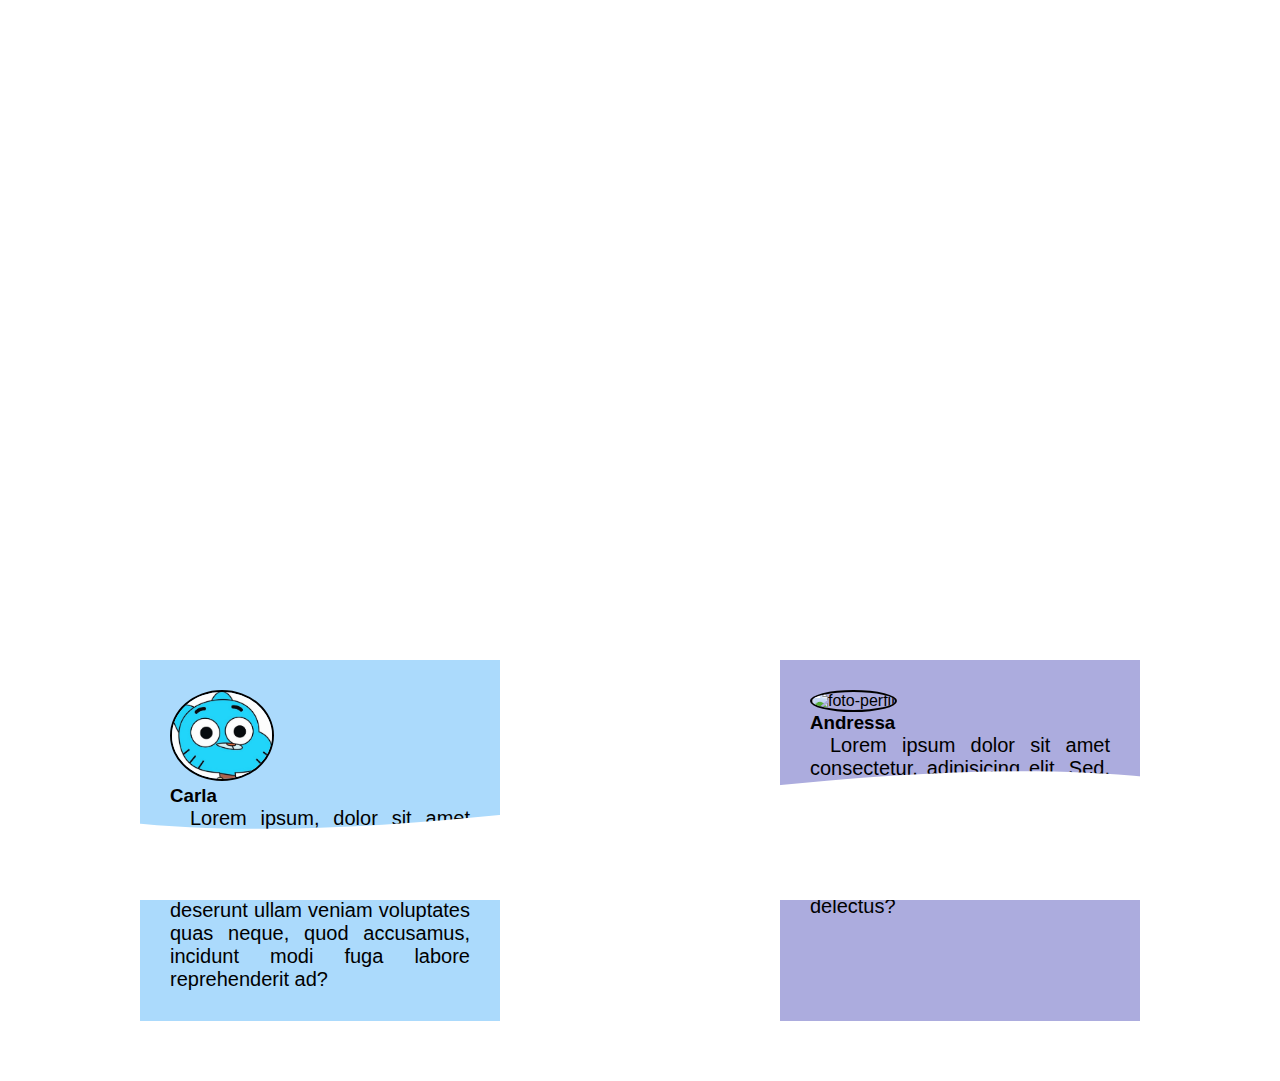
==== index.html @ 98bd5f80 "imgs" ====
<!DOCTYPE html>
<html lang="en">
<head>
    <meta charset="UTF-8">
    <meta http-equiv="X-UA-Compatible" content="IE=edge">
    <meta name="viewport" content="width=device-width, initial-scale=1.0">
    <title>Nossa Página</title> <!--TÍTULO DA PÁGINA-->
    <link rel="stylesheet" href="style.css"> <!-- LINK QUE CONECTA O NOSSO HTML AO CSS-->
</head>
<body>
    <header> <!--USEI A TAG "header" PRA FAZER O CABEÇÁRIO DA PÁGINA-->
        <nav> <!--A TAG "nav" É USADA PARA AGRUPAR UM CONJUNTO DE LINKS-->
            <a href="#sobre">Sobre</a> <!--A TAG "a" É USADA PARA COLOCAR ALGUM LINK (AQUI NO CASO SÃO LINKS QUE LEVAM A SEÇÕES DA NOSSA PÁGINA)-->
            <a href="#hobbies">Hobbies</a>
            <a href="#trabalhos">Trabalhos Escolares</a>
            <a href="#extensoes">Extensões</a>
        </nav>

        <section class="textos-header"> <!--Criei uma seção para colocar o título e um texto no cabeçário-->
            <h1>Nossa Página</h1>
            <h2>Conheça mais um pouco sobre nós</h2>
        </section>

        <!-- Generated by https://smooth.ie/blogs/news/svg-wavey-transitions-between-sections -->

        <div style="height: 150px; overflow: hidden;" class="onda"> <!--ISSO AQUI EU NÃO SEI EXPLICAR kkk, MAS É UM "CÓDIGO" QUE EU PEGEUI NESSE SITE DE CIMA E ELE FORMA UMA "ONDA"-->
            <svg viewBox="0 0 500 150" preserveAspectRatio="none" style="height: 100%; width: 100%;"><path d="M0.00,49.98 C149.99,150.00 349.20,-49.98 500.00,49.98 L500.00,150.00 L0.00,150.00 Z" style="stroke: none; fill: #fff;"></path></svg>
        </div>
    </header>

    
    <section id="sobre">
        <div class="carla">
            <img src="imagens/_gumball.jpg" alt="foto-perfil">
            <h3>Carla</h3>
            <p class="texto">
                Lorem ipsum, dolor sit amet consectetur adipisicing elit. Minima nihil deserunt voluptatem nisi adipisci maiores. Alias deserunt ullam veniam voluptates quas neque, quod accusamus, incidunt modi fuga labore reprehenderit ad?
            </p>
        </div>

        <div class="andressa">
            <img src="https://github.com/carla11235813/trabalho-escola/blob/main/_darwin.jpg?raw=true" alt="foto-perfil">
            <h3>Andressa</h3>
            <p class="texto">Lorem ipsum dolor sit amet consectetur, adipisicing elit. Sed, expedita. Incidunt, quidem quos quas ex asperiores assumenda harum non officia voluptates laudantium, atque sequi esse? Fugiat excepturi odit reiciendis delectus?</p>
        </div>
    </section>
</body>
</html>
---- style.css ----
/*AS CONFIGURAÇÕES QUE ESTIVEREM NESSE * VAI SERVIR PARA TODA A PÁGINA*/
* {
    font-family: Arial, Helvetica, sans-serif; 
    padding: 0;
    margin: 0;
}

/*CONFIIGURAÇÕES PRA TOAS AS SECTIONS*/
section {
    padding: 60px 0; /*ESPAÇAMENTO INTERNO DE 60 PIXELS EM CIMA E EMBAIXO, E 0 PIXELS NA DIREITA E ESQUERDA*/
    max-width: 1000px; /*LARGURA MÁXIMA DE CADA SECTION VAI SER DE 1000Pixels*/
    margin: auto; /*ESPAÇAMENTO EXTERNO AUTO VAI DEIXAR A SECTION CENTRALIZADA*/
}


/*-----------------CABEÇÁRIO-----------------*/
header {
    width: 100%; /*A largura do header vai ocupar 100% da tela*/
    height: 600px; /*O header vai ter uma altura de 600px*/
    background-image: url("https://github.com/carla11235813/trabalho-escola/blob/main/img-de-fundo-header.jpg?raw=true"); /*COLOQUEI UMA IMAGEM COMO FUNDO DO CABEÇÁRIO*/
    background-repeat: no-repeat; /*TIREI TODA REPETIÇÃO DA IMAGEM*/
    background-position: center center; /*A POSIÇÃO DA IMAGEM VAI SER CENTRALIZADO NA HORIZONTAL E VERTICAL*/
    background-size: cover;
    background-attachment: fixed; /*PARA CAUSAR UM EFEITO PARALAX NA IMAGEM*/
}

nav {
    text-align: right; /*TODOS OS LINKS QUE ESTÃO NO "nav" VÃO ESTÁ POSICIONADOS A DIREIRA*/
    padding: 30px 50px; /*O ESPAÇAMENTO INTERNO DE 30 Pixels PARA CIMA E BAIXO, 50 Pixels PARA ESQUERDA E DIREITA*/
}

nav a {
    color: white; /*COR DA LETRA*/
    font-weight: 500; /* ESPESSURA DA LETRA, QUANTO MAIOR ESSSE NÚMERO MAIOR A ESPESSURA*/
    text-decoration: none; /*REMOVE UMA LINHA SUBLINHADA QUE FICA DEBAIXO DE TODO LINK*/
    margin-right: 30px; /*ESPAÇAMENTO EXTERNO DA DIREITA DE 30 pixels*/
    font-size: 20px; /*TAMANHO DA LETRA*/
}

nav a:hover { /*hover é usado quando passamos o cursor do mouse por cima de algum elemento na página html, e com isso aplicamos estilos sobre ele.*/
    text-decoration: underline; /*QUANDO PASSARMOS O CURSOR POR CIMA DE UM LINK ELE VAI TER UM SUBLINHADO*/
}

header .textos-header {
    display: flex; /*DISPLAY FLEX DEIXA OS BLOCOS MAIS FLEXIVEIS DE MODELAR*/
    height: 420px; /*TODO O CONTEÚDO DE textos-header VAI TER ALTURA DE 420 PIXELS*/
    width: 100%; /*A LARGURA VAI OCUPAR 100% DA TELA*/
    align-items: center; /*POSIÇÃO VERTICAL NO CENTRO*/
    justify-content: center;  /*POSIÇÃO HORIZONTAL NO CENTRO*/
    flex-direction: column;  /*OS TEXTOS VÃO ESTAR ORGANIZADOS EM COLUNAS*/
    text-align: center; /*OS TEXTOS VÃO FICAR CENTRALIZADOS*/
}

.textos-header h1 {
    font-size: 60px; /*TAMANHO DO TEXTO*/
    color: #fff; /*COR DO TEXTO*/
}

.textos-header h2 {
    font-size: 40px; /*TAMANHO DO TEXTO*/
    font-weight: 300; /*ESPESSURA DO TEXTO*/
    color: #fff; /*COR DO TEXTO*/
}


.onda {
    position: absolute; /*POSIÇAO ABSOLUTA DEIXA A ONDA SOBREPOSTA A IMAGEM DE FUNDO*/
    bottom: 0; /*DEIXA A ONDA LÁ EMBAIXO DA TELA*/
    width: 100%; /*A ONDA VAI TER UMA LARGURA QUE OCUPA 100% DA TELA*/
}


/*-----------------SOBRE NÓS-----------------*/

#sobre {
    display: flex;
    justify-content: space-between;
}


.carla {
    width: 300px;
    background-color: #ABDAFC;
    padding: 30px;
}

.andressa {
    width: 300px;
    background-color: #ACACDE;
    padding: 30px;
}

.texto {
    text-align: justify;
    text-indent: 20px;
    font-size: 20px;
    font-weight: 300;
}


#sobre div img {
    width: 100px;
    border: 2px solid black;
    border-radius: 50%;
}
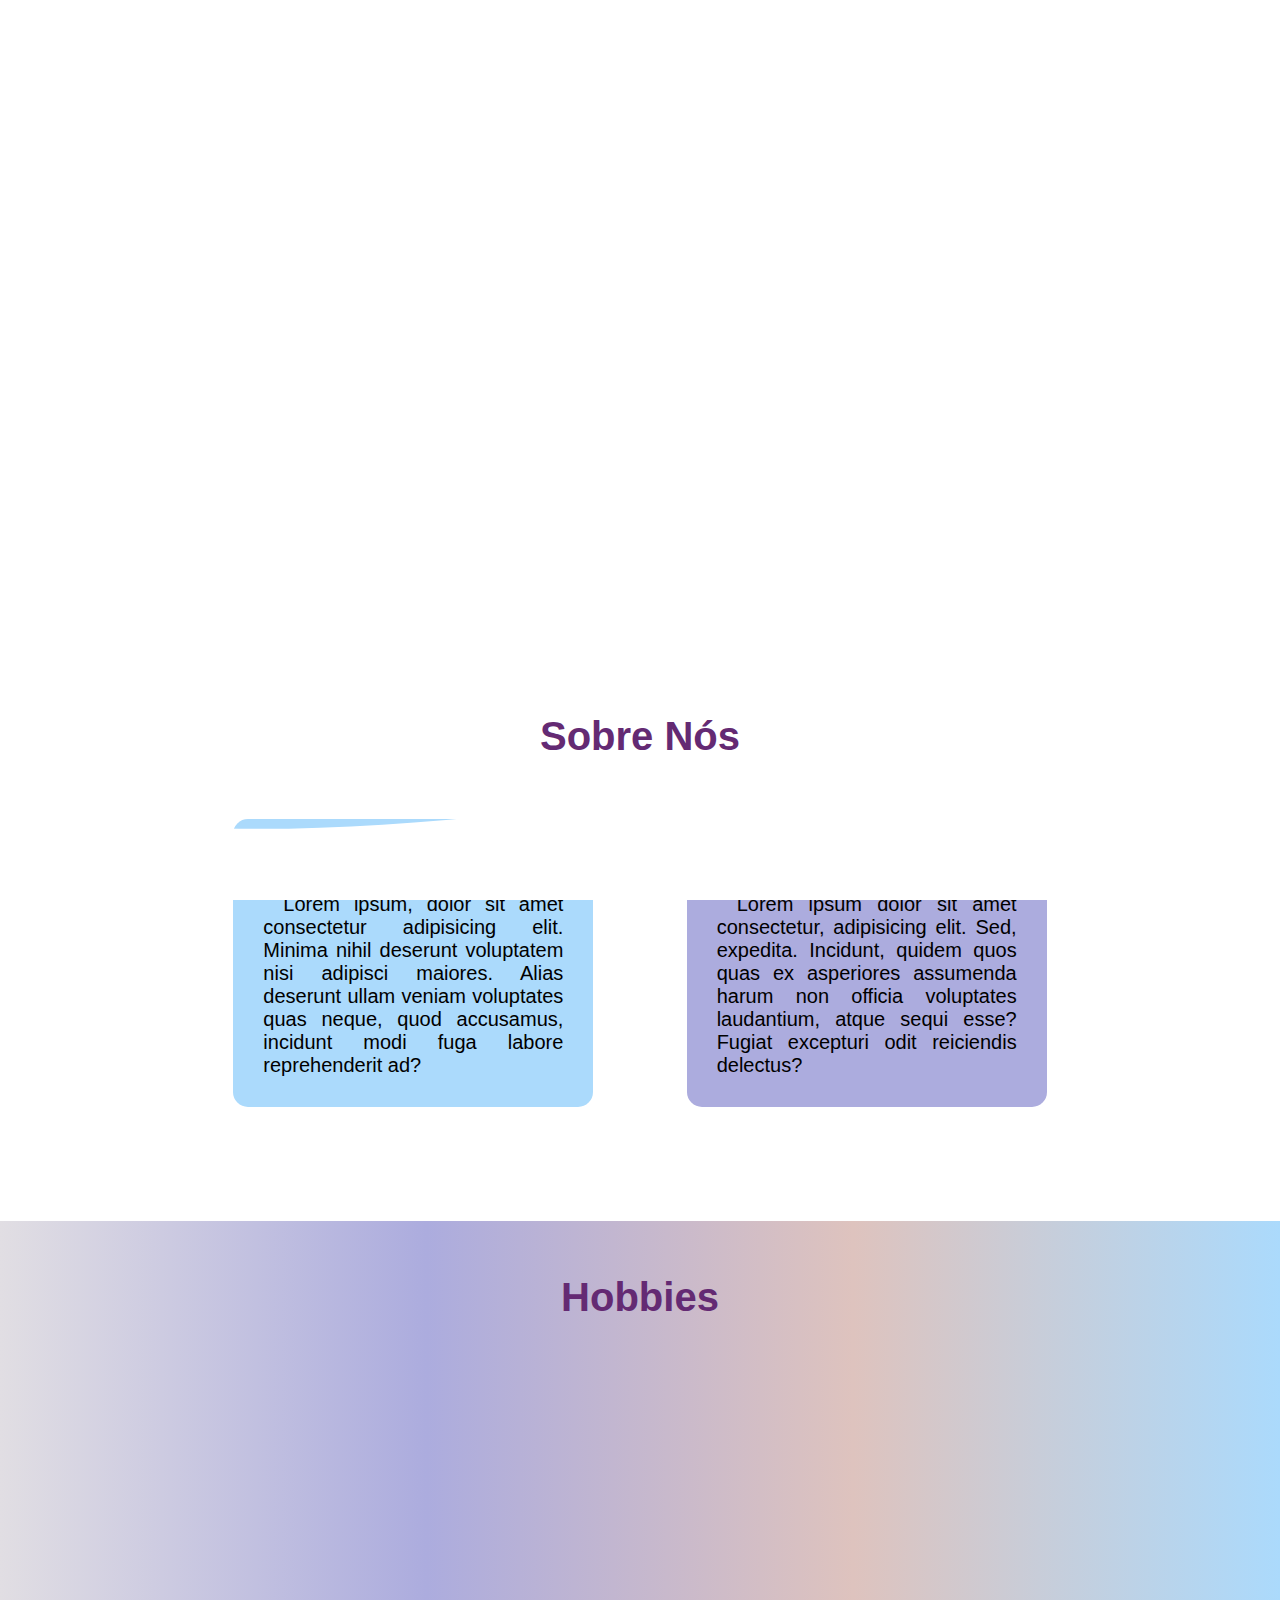
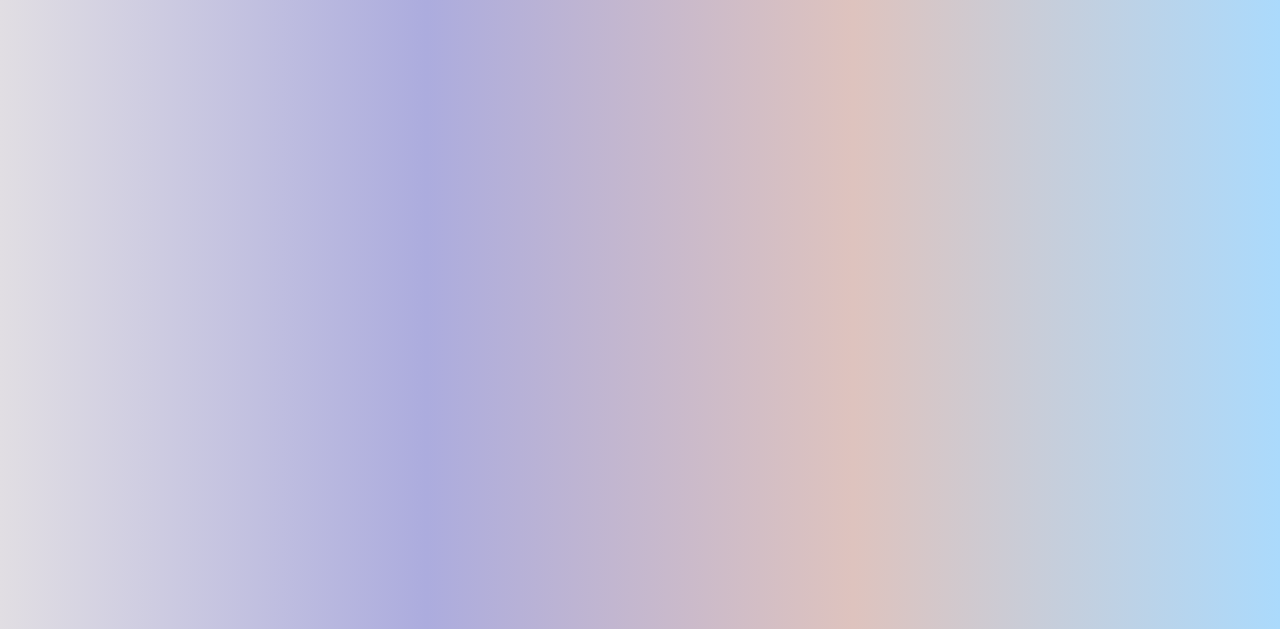
==== commit 262e7b63: "criei a section hobbies" ====
--- a/index.html
+++ b/index.html
@@ -30,19 +30,27 @@
 
     
     <section id="sobre">
-        <div class="carla">
-            <img src="imagens/_gumball.jpg" alt="foto-perfil">
-            <h3>Carla</h3>
-            <p class="texto">
-                Lorem ipsum, dolor sit amet consectetur adipisicing elit. Minima nihil deserunt voluptatem nisi adipisci maiores. Alias deserunt ullam veniam voluptates quas neque, quod accusamus, incidunt modi fuga labore reprehenderit ad?
-            </p>
+        <div class="container">
+            <h1 class="titulo">Sobre Nós</h1>
+            <div class="cards">
+                <div class="carla">
+                    <img src="https://github.com/carla11235813/trabalho-escola/blob/main/imagens/_gumball.jpg?raw=true" alt="foto-perfil">
+                    <h3>Carla</h3>
+                    <p class="texto">
+                        Lorem ipsum, dolor sit amet consectetur adipisicing elit. Minima nihil deserunt voluptatem nisi adipisci maiores. Alias deserunt ullam veniam voluptates quas neque, quod accusamus, incidunt modi fuga labore reprehenderit ad?
+                    </p>
+                </div>
+                <div class="andressa">
+                    <img src="https://github.com/carla11235813/trabalho-escola/blob/main/imagens/_darwin.jpg?raw=true" alt="foto-perfil">
+                    <h3>Andressa</h3>
+                    <p class="texto">Lorem ipsum dolor sit amet consectetur, adipisicing elit. Sed, expedita. Incidunt, quidem quos quas ex asperiores assumenda harum non officia voluptates laudantium, atque sequi esse? Fugiat excepturi odit reiciendis delectus?</p>
+                </div>
+            </div>
         </div>
+    </section>
 
-        <div class="andressa">
-            <img src="https://github.com/carla11235813/trabalho-escola/blob/main/_darwin.jpg?raw=true" alt="foto-perfil">
-            <h3>Andressa</h3>
-            <p class="texto">Lorem ipsum dolor sit amet consectetur, adipisicing elit. Sed, expedita. Incidunt, quidem quos quas ex asperiores assumenda harum non officia voluptates laudantium, atque sequi esse? Fugiat excepturi odit reiciendis delectus?</p>
-        </div>
+    <section id="hobbies">
+        <h1 class="titulo">Hobbies</h1>
     </section>
 </body>
 </html>--- a/style.css
+++ b/style.css
@@ -5,11 +5,26 @@
     margin: 0;
 }
 
-/*CONFIIGURAÇÕES PRA TOAS AS SECTIONS*/
-section {
+/*CONFIIGURAÇÕES PRA TODOS OS CONTAINERS*/
+.container {
     padding: 60px 0; /*ESPAÇAMENTO INTERNO DE 60 PIXELS EM CIMA E EMBAIXO, E 0 PIXELS NA DIREITA E ESQUERDA*/
     max-width: 1000px; /*LARGURA MÁXIMA DE CADA SECTION VAI SER DE 1000Pixels*/
-    margin: auto; /*ESPAÇAMENTO EXTERNO AUTO VAI DEIXAR A SECTION CENTRALIZADA*/
+    margin: auto; /*ESPAÇAMENTO EXTERNO AUTO VAI DEIXAR O CONTAINER CENTRALIZADO*/
+    display: flex;
+    flex-direction: column;
+}
+
+/*CONFIIGURAÇÕES PRA TODAS AS SECTIONS*/
+section {
+    padding: 54px 0;
+}
+
+/*CONFIGURAÇÕES PARA ODOS DA TAG titulo*/
+.titulo {
+    color: #642a73;
+    font-size: 40px;
+    text-align: center;
+    margin-bottom: 60px;
 }
 
 
@@ -17,7 +32,7 @@
 header {
     width: 100%; /*A largura do header vai ocupar 100% da tela*/
     height: 600px; /*O header vai ter uma altura de 600px*/
-    background-image: url("https://github.com/carla11235813/trabalho-escola/blob/main/img-de-fundo-header.jpg?raw=true"); /*COLOQUEI UMA IMAGEM COMO FUNDO DO CABEÇÁRIO*/
+    background-image: url("https://github.com/carla11235813/trabalho-escola/blob/main/imagens/img-de-fundo-header.jpg?raw=true"); /*COLOQUEI UMA IMAGEM COMO FUNDO DO CABEÇÁRIO*/
     background-repeat: no-repeat; /*TIREI TODA REPETIÇÃO DA IMAGEM*/
     background-position: center center; /*A POSIÇÃO DA IMAGEM VAI SER CENTRALIZADO NA HORIZONTAL E VERTICAL*/
     background-size: cover;
@@ -72,9 +87,10 @@
 
 /*-----------------SOBRE NÓS-----------------*/
 
-#sobre {
+
+.cards {
     display: flex;
-    justify-content: space-between;
+    justify-content: space-evenly;
 }
 
 
@@ -82,12 +98,15 @@
     width: 300px;
     background-color: #ABDAFC;
     padding: 30px;
+    border-radius: 15px;
 }
 
 .andressa {
     width: 300px;
     background-color: #ACACDE;
     padding: 30px;
+    border-radius: 15px;
+
 }
 
 .texto {
@@ -102,4 +121,16 @@
     width: 100px;
     border: 2px solid black;
     border-radius: 50%;
+}
+
+
+
+/*-----------------HOBBIES-----------------*/
+
+#hobbies {
+    width: 100vw;
+    height: 100vh;
+    background: linear-gradient(to right, #E1DEE3, #ACACDE, #DEC3BE, #ABDAFC);
+    background-position: center center;
+    background-size: cover;
 }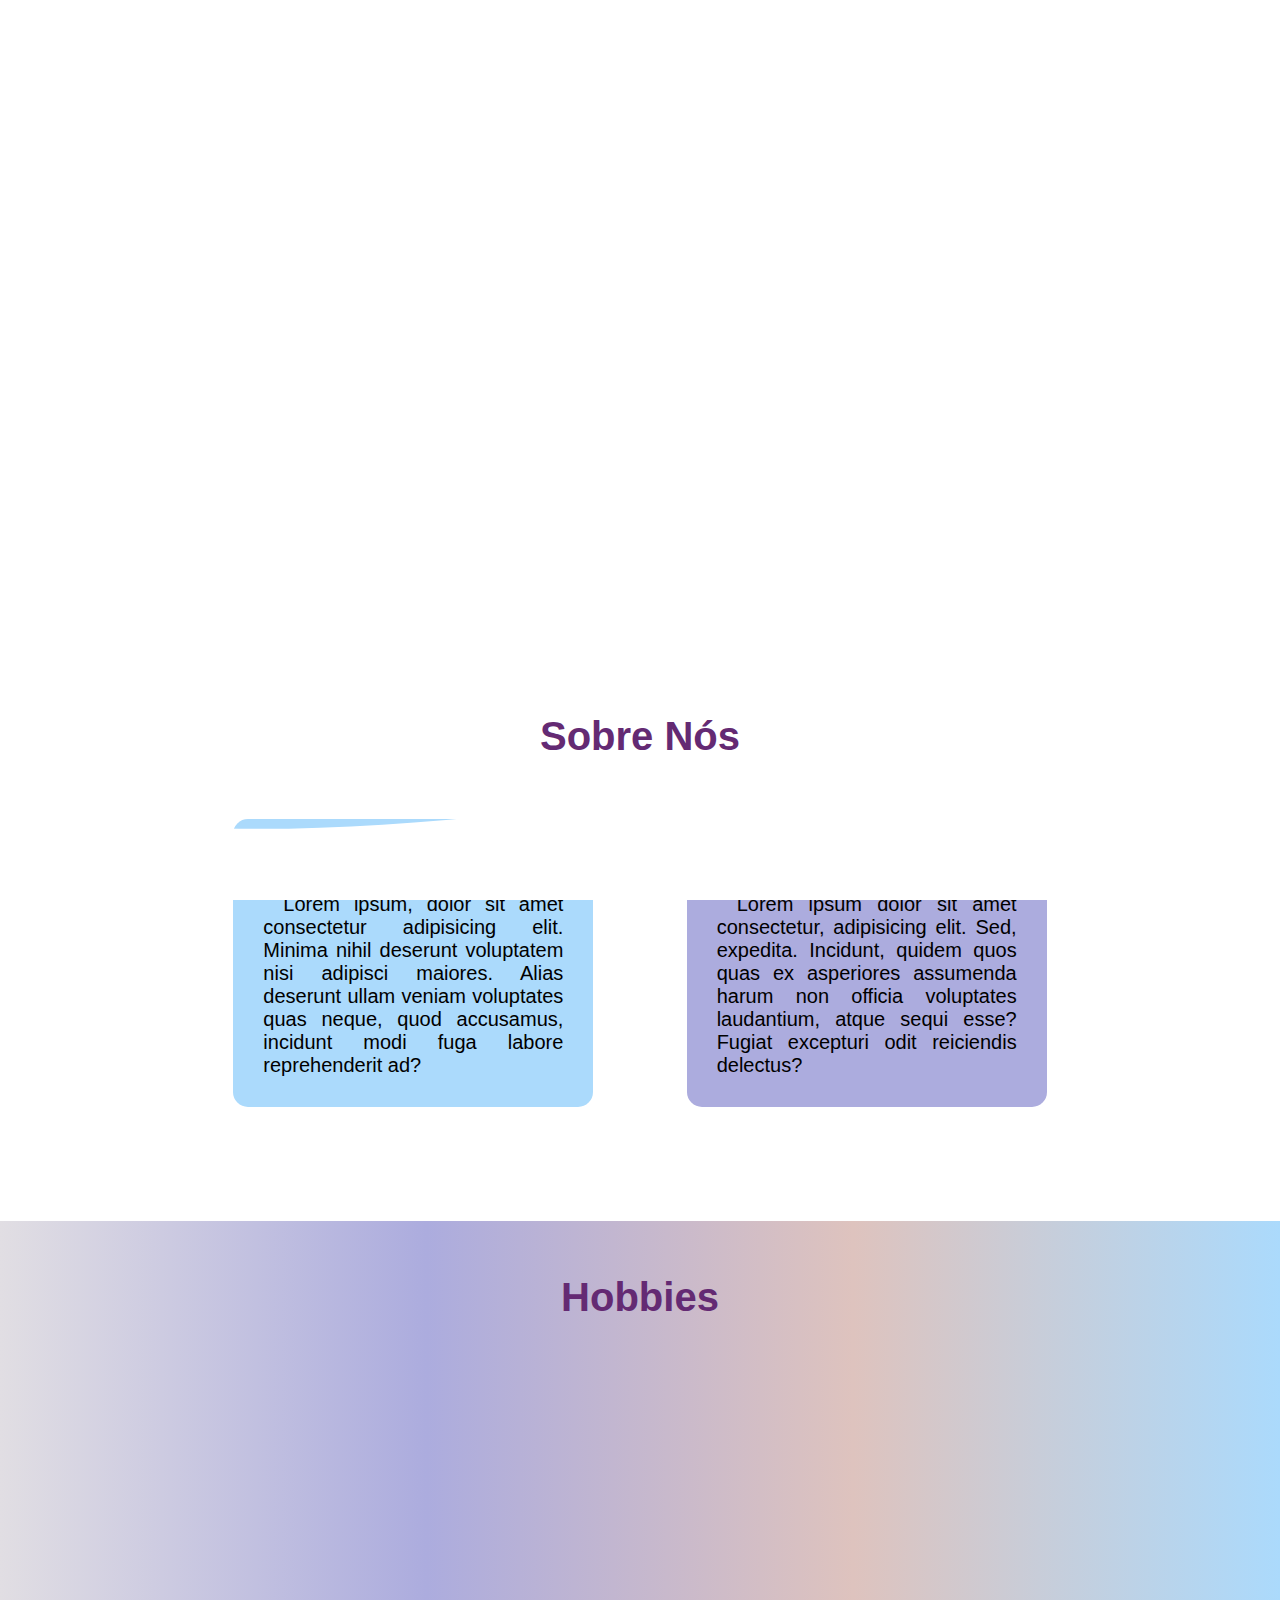
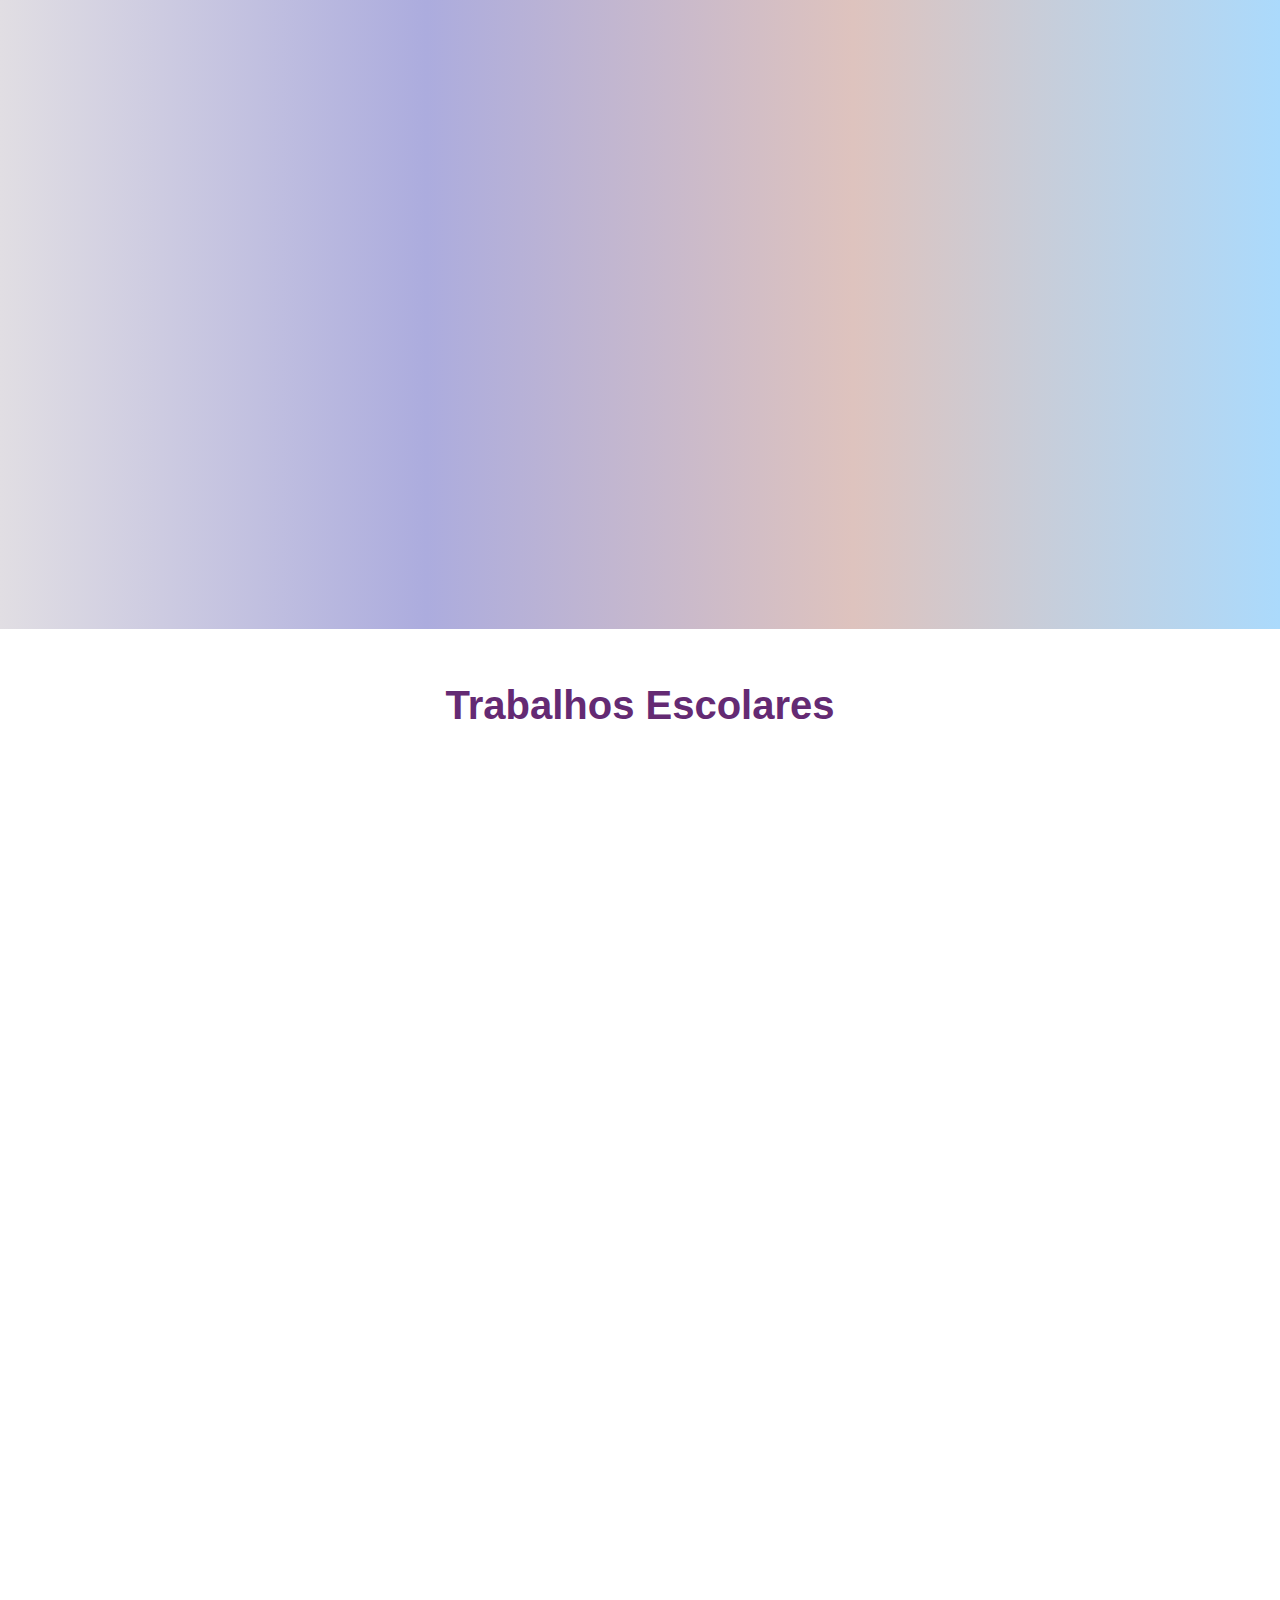
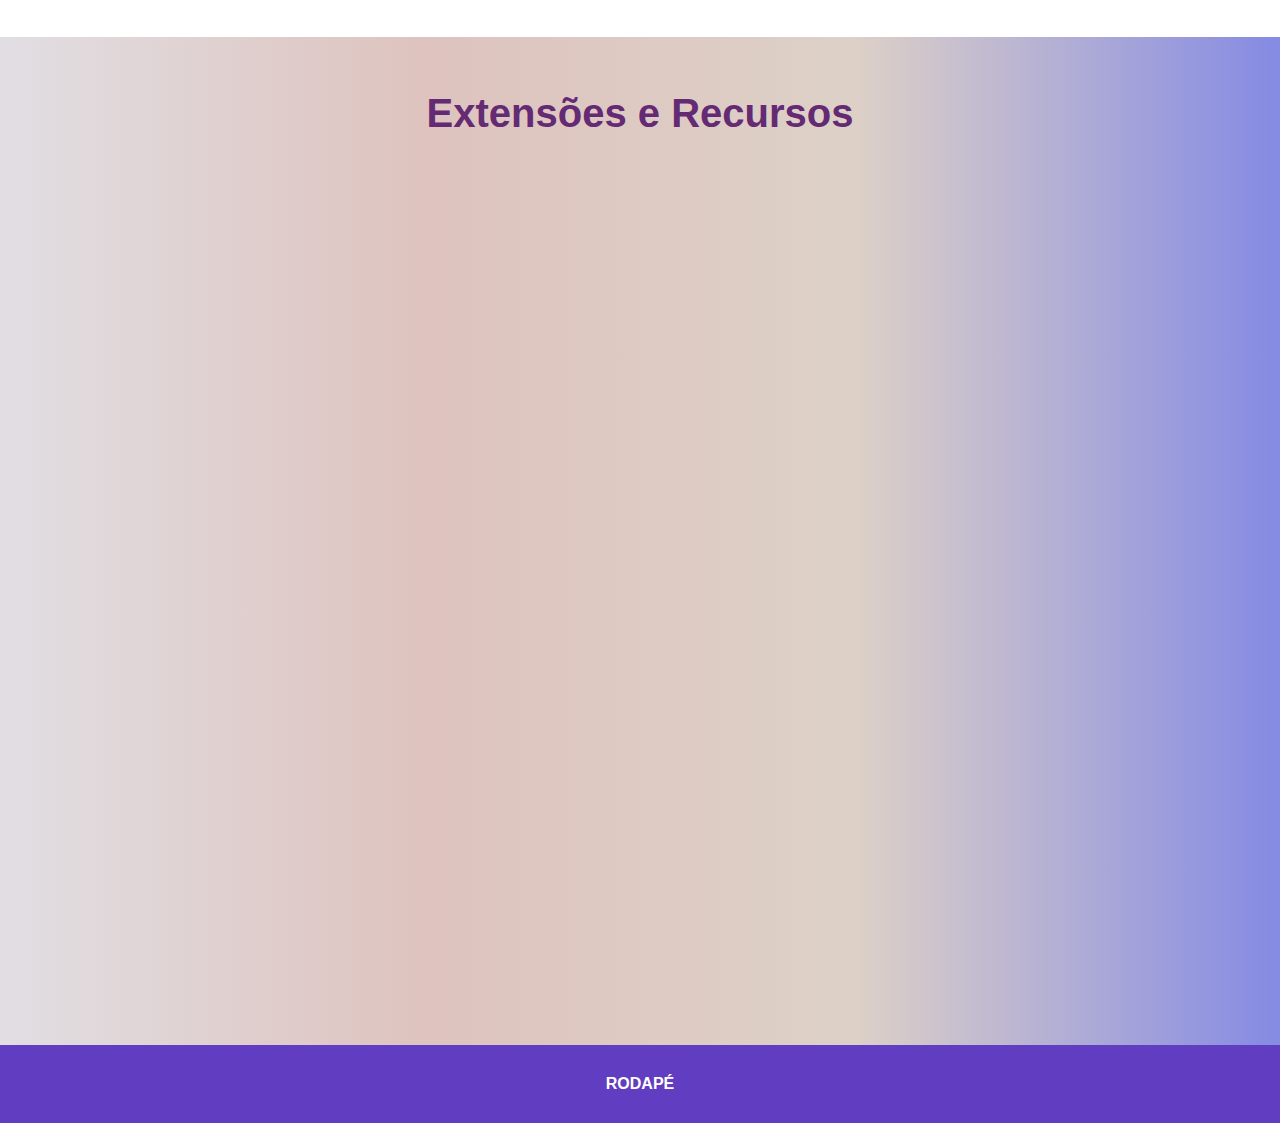
==== commit d156e0c1: "ajustes a mais" ====
--- a/index.html
+++ b/index.html
@@ -52,5 +52,18 @@
     <section id="hobbies">
         <h1 class="titulo">Hobbies</h1>
     </section>
+
+    <section id="trabalhos">
+        <h1 class="titulo">Trabalhos Escolares</h1>
+    </section>
+
+    <section id="extensoes">
+        <h1 class="titulo">Extensões e Recursos</h1>
+    </section>
+
+
+    <footer> <!--A TAG footer É USADA PRA FAZER O RODAPÉ DE UMA PÁGINA-->
+        <p>RODAPÉ</p>
+    </footer>
 </body>
 </html>--- a/style.css
+++ b/style.css
@@ -25,6 +25,11 @@
     font-size: 40px;
     text-align: center;
     margin-bottom: 60px;
+}
+
+body {
+    overflow-x: hidden;
+
 }
 
 
@@ -133,4 +138,33 @@
     background: linear-gradient(to right, #E1DEE3, #ACACDE, #DEC3BE, #ABDAFC);
     background-position: center center;
     background-size: cover;
-}+}
+
+
+/*-----------------TRABALHOS ESCOLARES-----------------*/
+#trabalhos {
+    width: 100vw;
+    height: 100vh;
+}
+
+
+
+/*-----------------EXTENSÕES-----------------*/
+#extensoes {
+    width: 100vw;
+    height: 100vh;
+    background: linear-gradient(to right, #E1DEE3, #DEC3BE, #DDD1C7, #858AE3);
+}
+
+
+/*-----------------RODAPÉ-----------------*/
+footer {
+    background-color: #613DC1;
+    padding: 30px;
+}
+
+footer p {
+    text-align: center;
+    color: #fff;
+    font-weight: 700;
+}
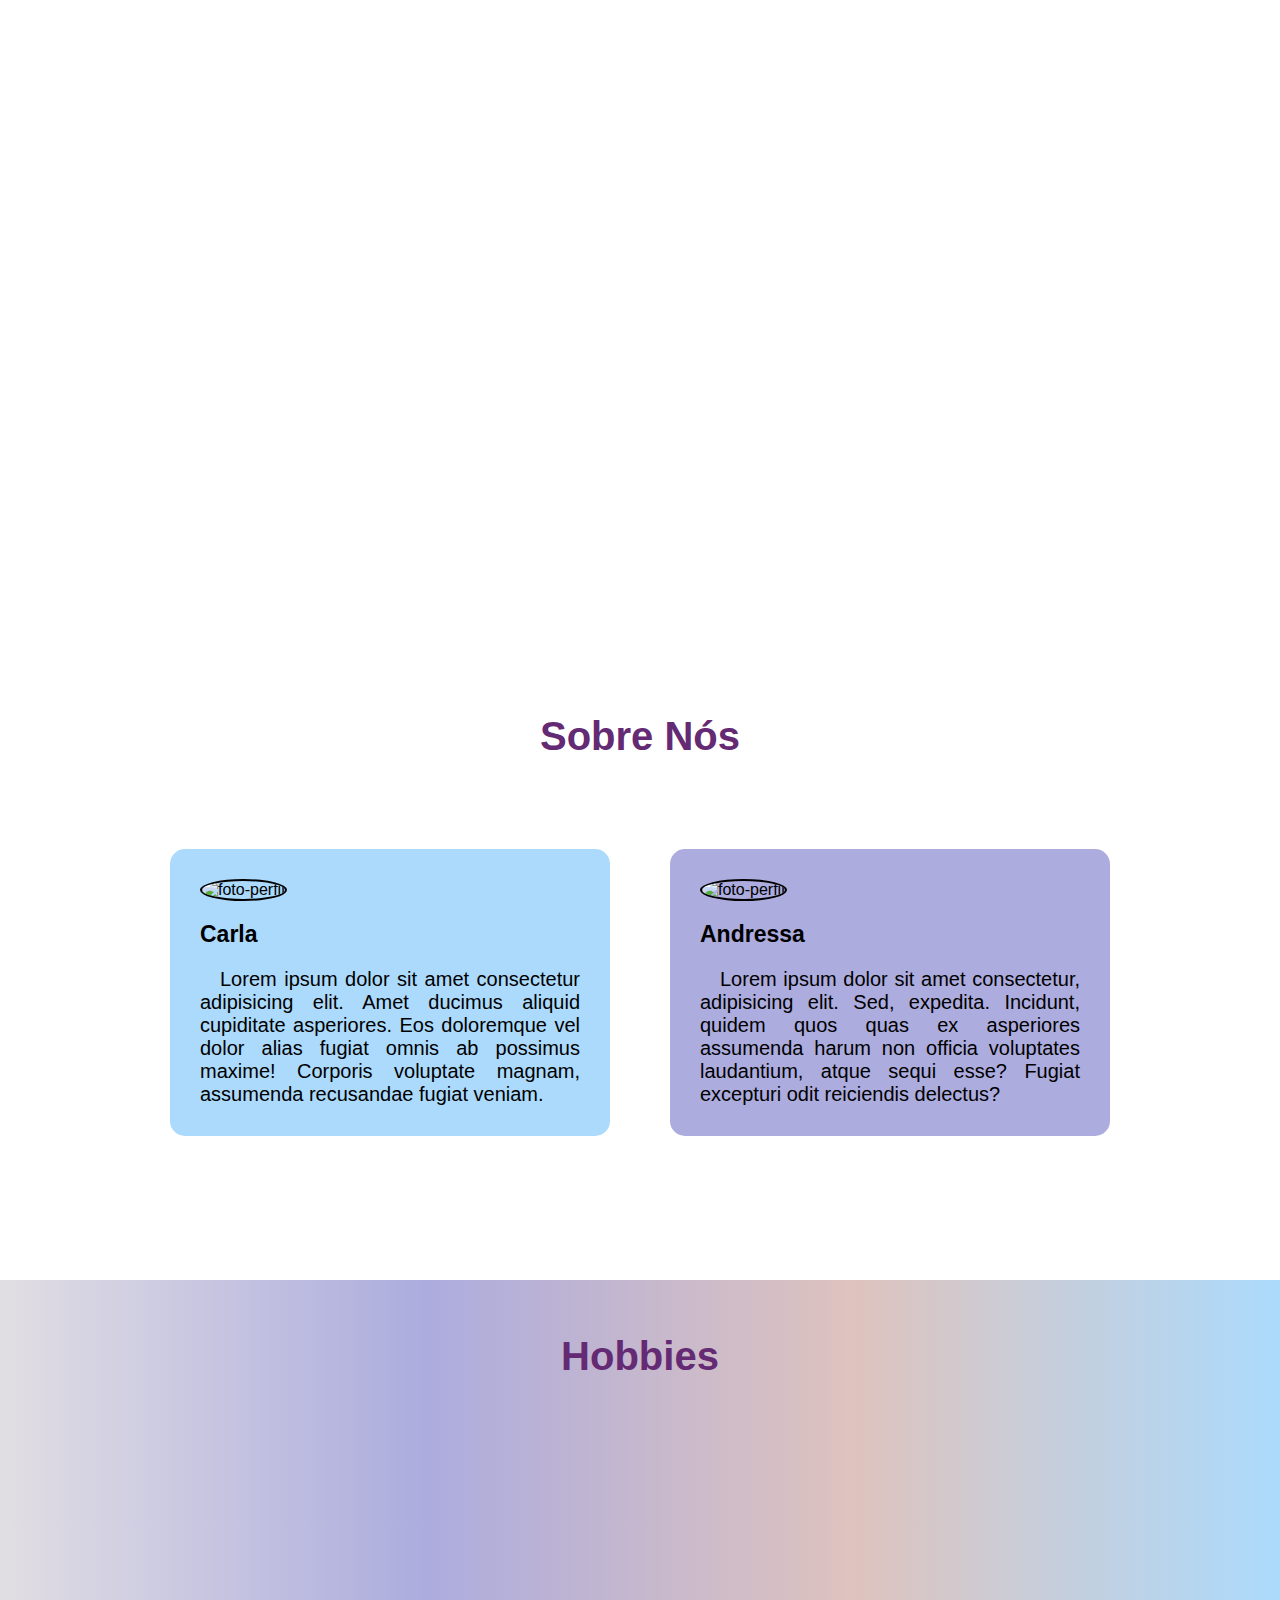
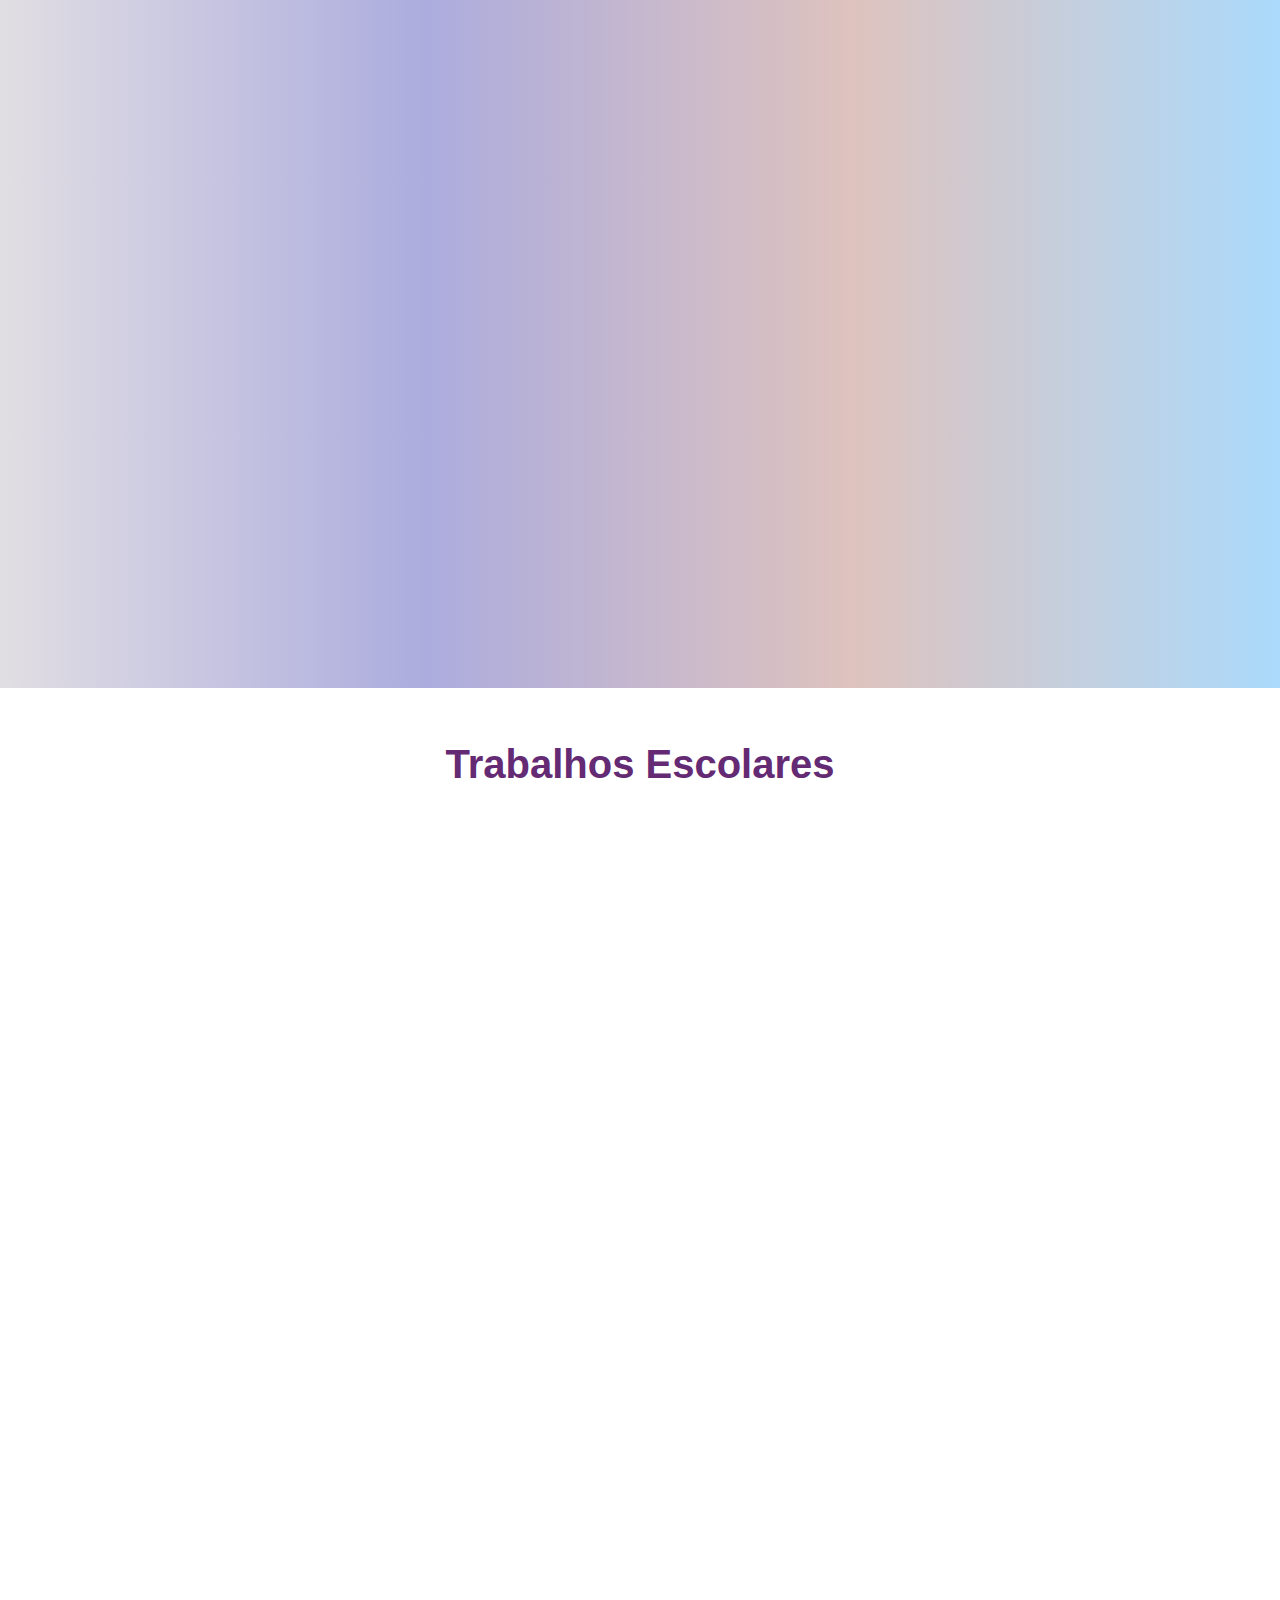
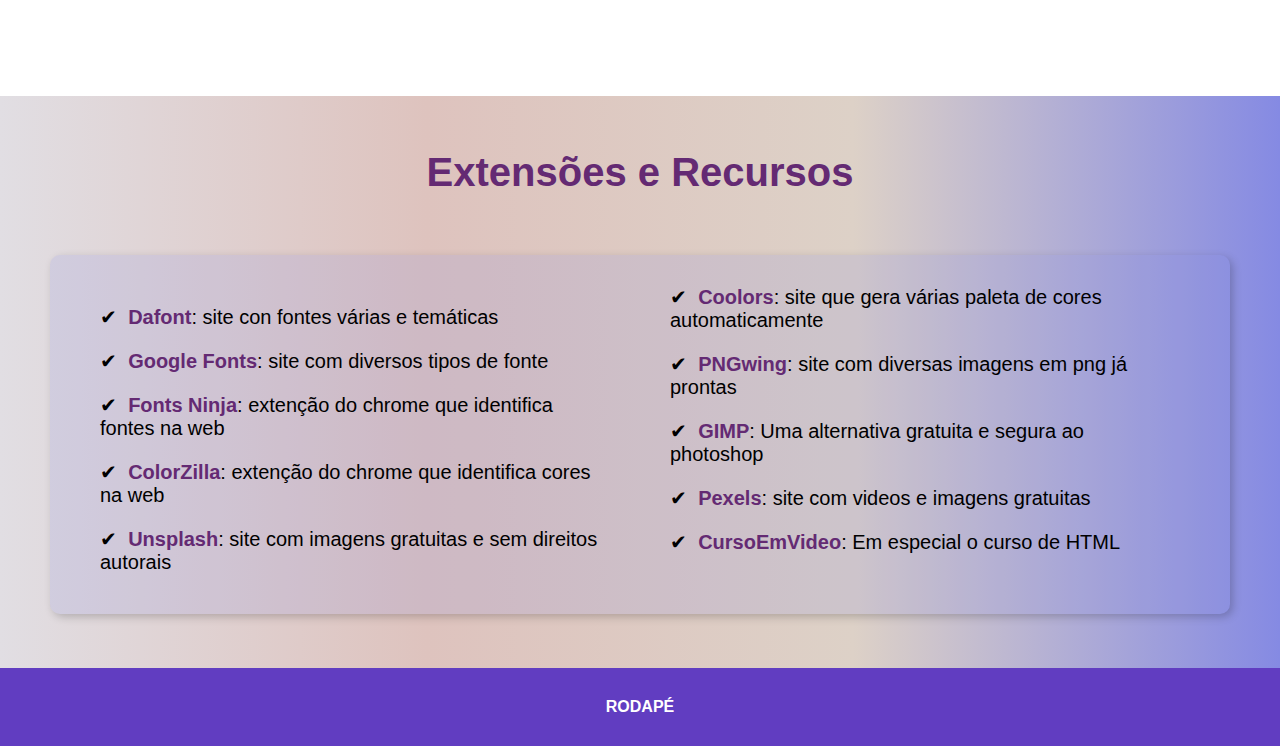
==== commit bab37994: "ajustes" ====
--- a/index.html
+++ b/index.html
@@ -20,12 +20,6 @@
             <h1>Nossa Página</h1>
             <h2>Conheça mais um pouco sobre nós</h2>
         </section>
-
-        <!-- Generated by https://smooth.ie/blogs/news/svg-wavey-transitions-between-sections -->
-
-        <div style="height: 150px; overflow: hidden;" class="onda"> <!--ISSO AQUI EU NÃO SEI EXPLICAR kkk, MAS É UM "CÓDIGO" QUE EU PEGEUI NESSE SITE DE CIMA E ELE FORMA UMA "ONDA"-->
-            <svg viewBox="0 0 500 150" preserveAspectRatio="none" style="height: 100%; width: 100%;"><path d="M0.00,49.98 C149.99,150.00 349.20,-49.98 500.00,49.98 L500.00,150.00 L0.00,150.00 Z" style="stroke: none; fill: #fff;"></path></svg>
-        </div>
     </header>
 
     
@@ -37,13 +31,15 @@
                     <img src="https://github.com/carla11235813/trabalho-escola/blob/main/imagens/_gumball.jpg?raw=true" alt="foto-perfil">
                     <h3>Carla</h3>
                     <p class="texto">
-                        Lorem ipsum, dolor sit amet consectetur adipisicing elit. Minima nihil deserunt voluptatem nisi adipisci maiores. Alias deserunt ullam veniam voluptates quas neque, quod accusamus, incidunt modi fuga labore reprehenderit ad?
+                        Lorem ipsum dolor sit amet consectetur adipisicing elit. Amet ducimus aliquid cupiditate asperiores. Eos doloremque vel dolor alias fugiat omnis ab possimus maxime! Corporis voluptate magnam, assumenda recusandae fugiat veniam.
                     </p>
                 </div>
                 <div class="andressa">
                     <img src="https://github.com/carla11235813/trabalho-escola/blob/main/imagens/_darwin.jpg?raw=true" alt="foto-perfil">
                     <h3>Andressa</h3>
-                    <p class="texto">Lorem ipsum dolor sit amet consectetur, adipisicing elit. Sed, expedita. Incidunt, quidem quos quas ex asperiores assumenda harum non officia voluptates laudantium, atque sequi esse? Fugiat excepturi odit reiciendis delectus?</p>
+                    <p class="texto">
+                        Lorem ipsum dolor sit amet consectetur, adipisicing elit. Sed, expedita. Incidunt, quidem quos quas ex asperiores assumenda harum non officia voluptates laudantium, atque sequi esse? Fugiat excepturi odit reiciendis delectus?
+                    </p>
                 </div>
             </div>
         </div>
@@ -59,6 +55,20 @@
 
     <section id="extensoes">
         <h1 class="titulo">Extensões e Recursos</h1>
+        <div class="cont-ideia">
+            <ul>
+                <li><a href="https://www.dafont.com/pt/" target="_blank">Dafont</a>: site con fontes várias e temáticas</li>
+                <li><a href="https://fonts.google.com/" target="_blank">Google Fonts</a>: site com diversos tipos de fonte</li>
+                <li><a href="https://chrome.google.com/webstore/detail/fonts-ninja/eljapbgkmlngdpckoiiibecpemleclhh?hl=pt-br" target="_blank">Fonts Ninja</a>: extenção do chrome que identifica fontes na web</li>
+                <li><a href="https://chrome.google.com/webstore/detail/colorzilla/bhlhnicpbhignbdhedgjhgdocnmhomnp?hl=pt-br" target="_blank">ColorZilla</a>: extenção do chrome que identifica cores na web</li>
+                <li><a href="https://unsplash.com/pt-br" target="_blank">Unsplash</a>: site com imagens gratuitas e sem direitos autorais</li>
+                <li><a href="https://coolors.co/" target="_blank">Coolors</a>: site que gera várias paleta de cores automaticamente</li>
+                <li><a href="https://www.pngwing.com/pt" target="_blank">PNGwing</a>: site com diversas imagens em png já prontas</li>
+                <li><a href="https://www.gimp.org/">GIMP</a>: Uma alternativa gratuita e segura ao photoshop</li>
+                <li><a href="https://www.pexels.com/pt-br/">Pexels</a>: site com videos e imagens gratuitas</li>
+                <li><a href="https://www.youtube.com/playlist?list=PLHz_AreHm4dkZ9-atkcmcBaMZdmLHft8n" target="_blank">CursoEmVideo</a>: Em especial o curso de HTML</li>
+            </ul>     
+        </div>
     </section>
 
 
--- a/style.css
+++ b/style.css
@@ -30,6 +30,11 @@
 body {
     overflow-x: hidden;
 
+}
+
+h3 {
+    font-size: 23px;
+    margin-top: 20px;
 }
 
 
@@ -54,7 +59,7 @@
     font-weight: 500; /* ESPESSURA DA LETRA, QUANTO MAIOR ESSSE NÚMERO MAIOR A ESPESSURA*/
     text-decoration: none; /*REMOVE UMA LINHA SUBLINHADA QUE FICA DEBAIXO DE TODO LINK*/
     margin-right: 30px; /*ESPAÇAMENTO EXTERNO DA DIREITA DE 30 pixels*/
-    font-size: 20px; /*TAMANHO DA LETRA*/
+    font-size: 25px; /*TAMANHO DA LETRA*/
 }
 
 nav a:hover { /*hover é usado quando passamos o cursor do mouse por cima de algum elemento na página html, e com isso aplicamos estilos sobre ele.*/
@@ -71,6 +76,8 @@
     text-align: center; /*OS TEXTOS VÃO FICAR CENTRALIZADOS*/
 }
 
+
+
 .textos-header h1 {
     font-size: 60px; /*TAMANHO DO TEXTO*/
     color: #fff; /*COR DO TEXTO*/
@@ -82,20 +89,12 @@
     color: #fff; /*COR DO TEXTO*/
 }
 
-
-.onda {
-    position: absolute; /*POSIÇAO ABSOLUTA DEIXA A ONDA SOBREPOSTA A IMAGEM DE FUNDO*/
-    bottom: 0; /*DEIXA A ONDA LÁ EMBAIXO DA TELA*/
-    width: 100%; /*A ONDA VAI TER UMA LARGURA QUE OCUPA 100% DA TELA*/
-}
-
-
 /*-----------------SOBRE NÓS-----------------*/
 
 
 .cards {
     display: flex;
-    justify-content: space-evenly;
+    flex-wrap: wrap;
 }
 
 
@@ -104,6 +103,8 @@
     background-color: #ABDAFC;
     padding: 30px;
     border-radius: 15px;
+    flex: 1 1 300px;
+    margin: 30px;
 }
 
 .andressa {
@@ -111,7 +112,8 @@
     background-color: #ACACDE;
     padding: 30px;
     border-radius: 15px;
-
+    flex: 1 1 300px;
+    margin: 30px;
 }
 
 .texto {
@@ -119,6 +121,7 @@
     text-indent: 20px;
     font-size: 20px;
     font-weight: 300;
+    margin-top: 20px;
 }
 
 
@@ -152,9 +155,48 @@
 /*-----------------EXTENSÕES-----------------*/
 #extensoes {
     width: 100vw;
-    height: 100vh;
+    height: 100%;
     background: linear-gradient(to right, #E1DEE3, #DEC3BE, #DDD1C7, #858AE3);
 }
+
+/*------------------------------------------------*/
+
+
+.cont-ideia {
+    margin: 0 50px;
+
+    background-color: #858ae32b;
+    padding: 30px;
+    border-radius: 10px;
+    box-shadow: 3px 3px 8px rgba(0, 0, 0, 0.205);
+}
+
+.cont-ideia > ul {
+    list-style-type: '\2714\00A0\00A0'; /*Não é compatível com todo tipo de navegador*/
+    list-style-position: inside;
+    columns: 2;
+}
+
+.cont-ideia ul li {
+    margin: 20px;
+}
+
+.cont-ideia {
+    font-size: 20px;
+}
+
+a {
+    color: #642a73;
+    text-decoration: none;
+    font-weight: bold;
+}
+
+a:hover {
+    text-decoration: underline;
+}
+/*------------------------------------------------*/
+
+
 
 
 /*-----------------RODAPÉ-----------------*/
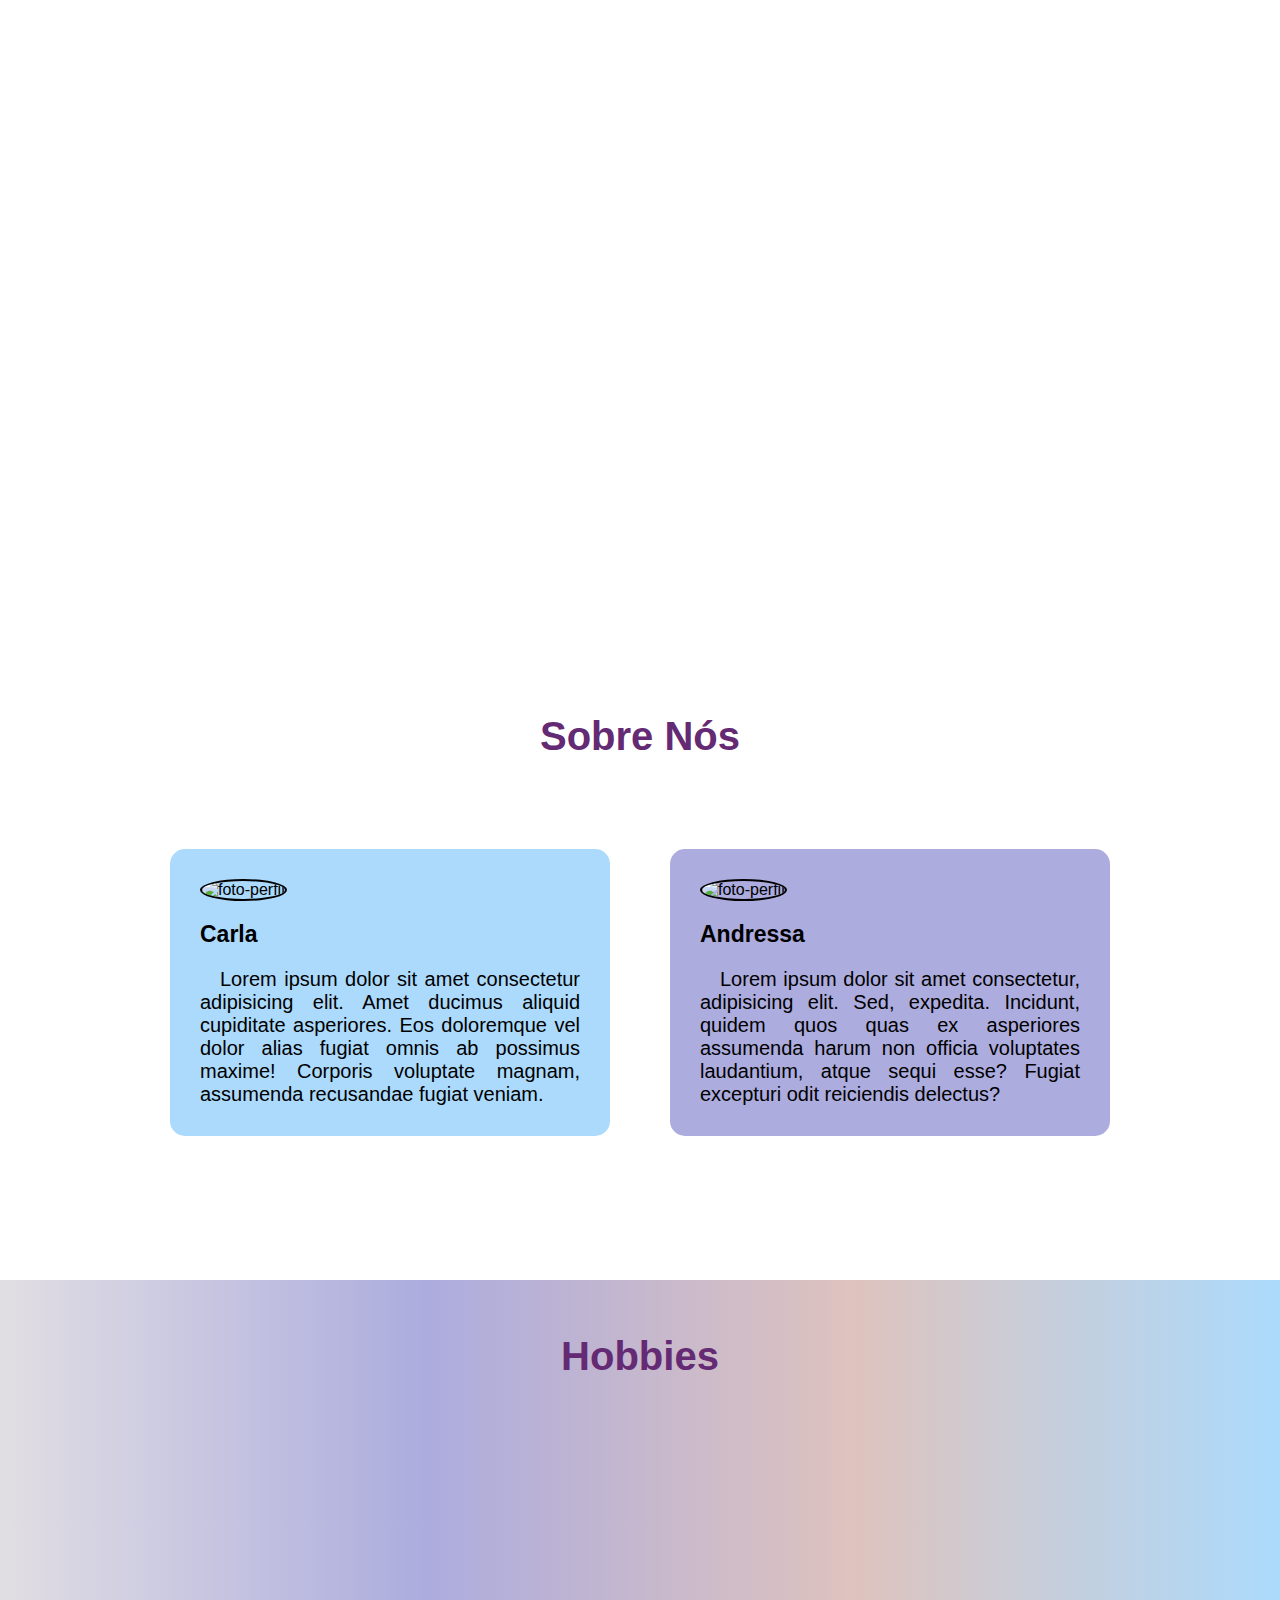
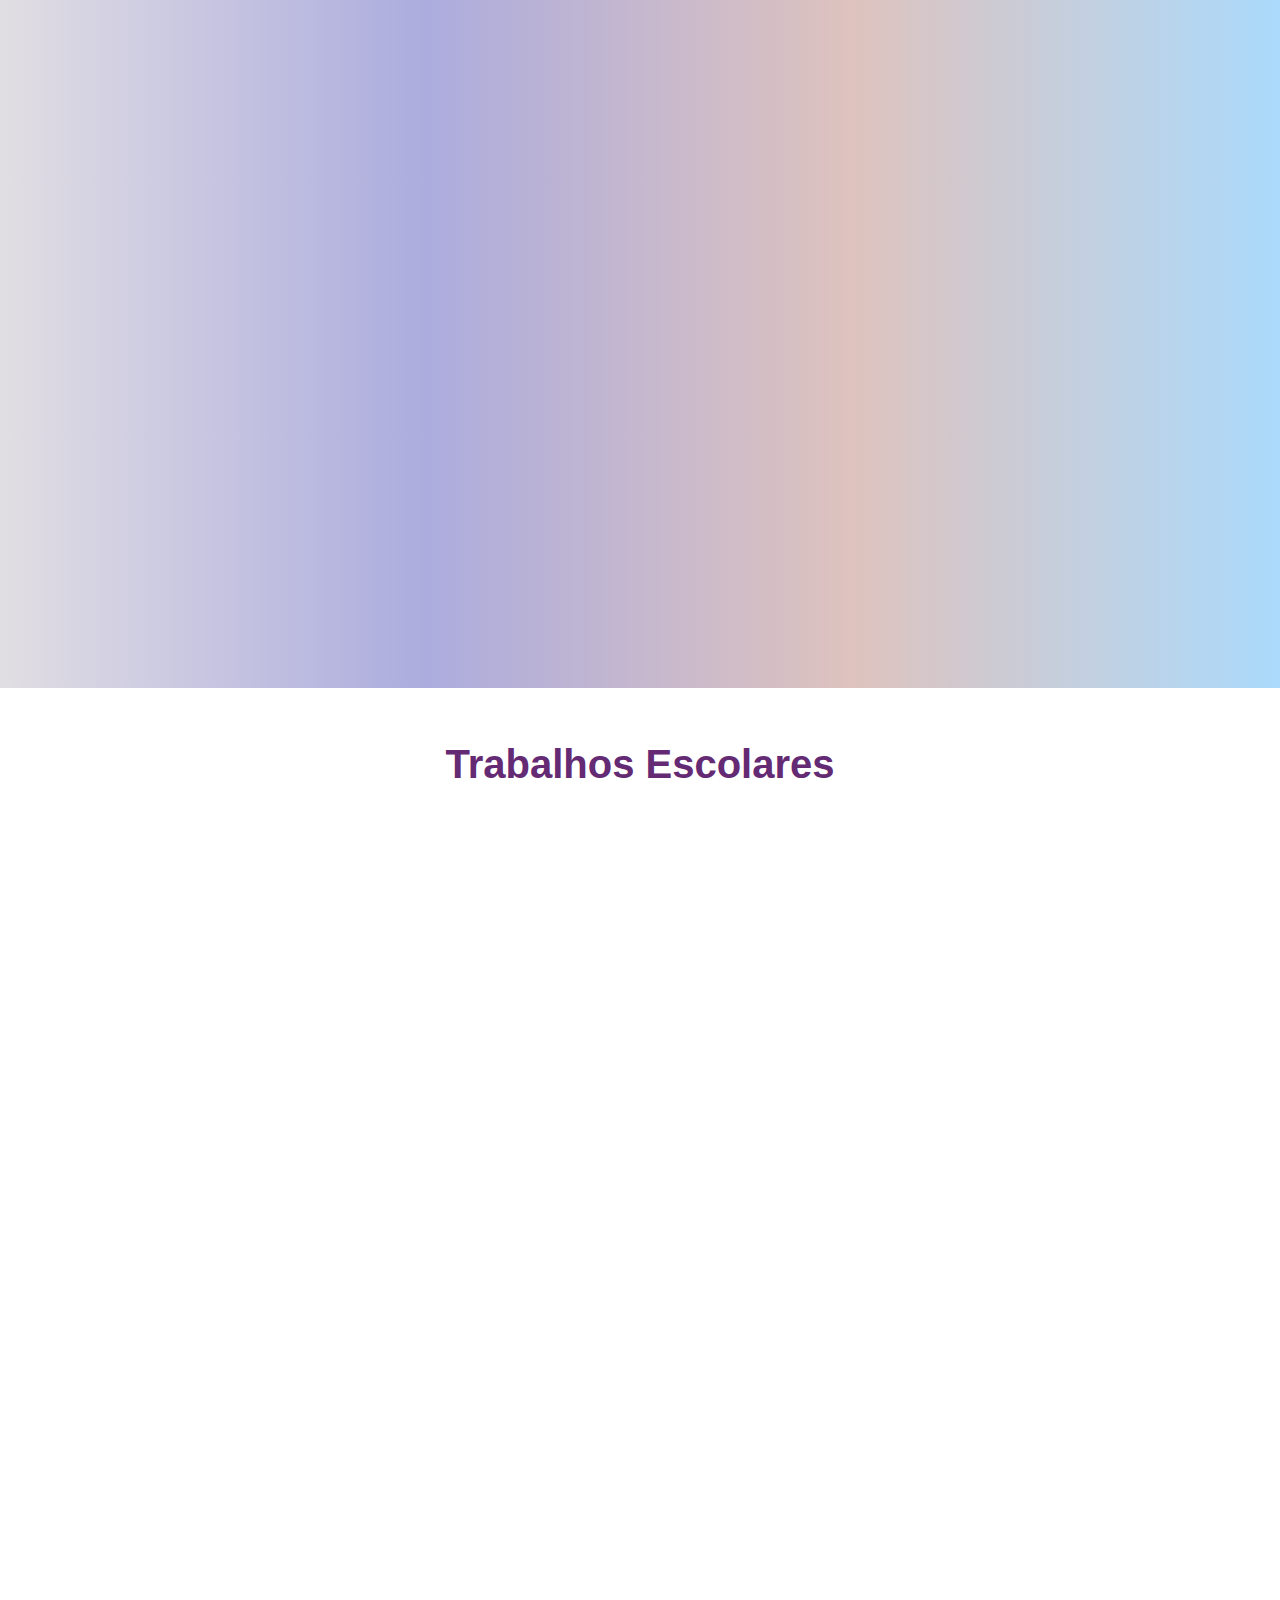
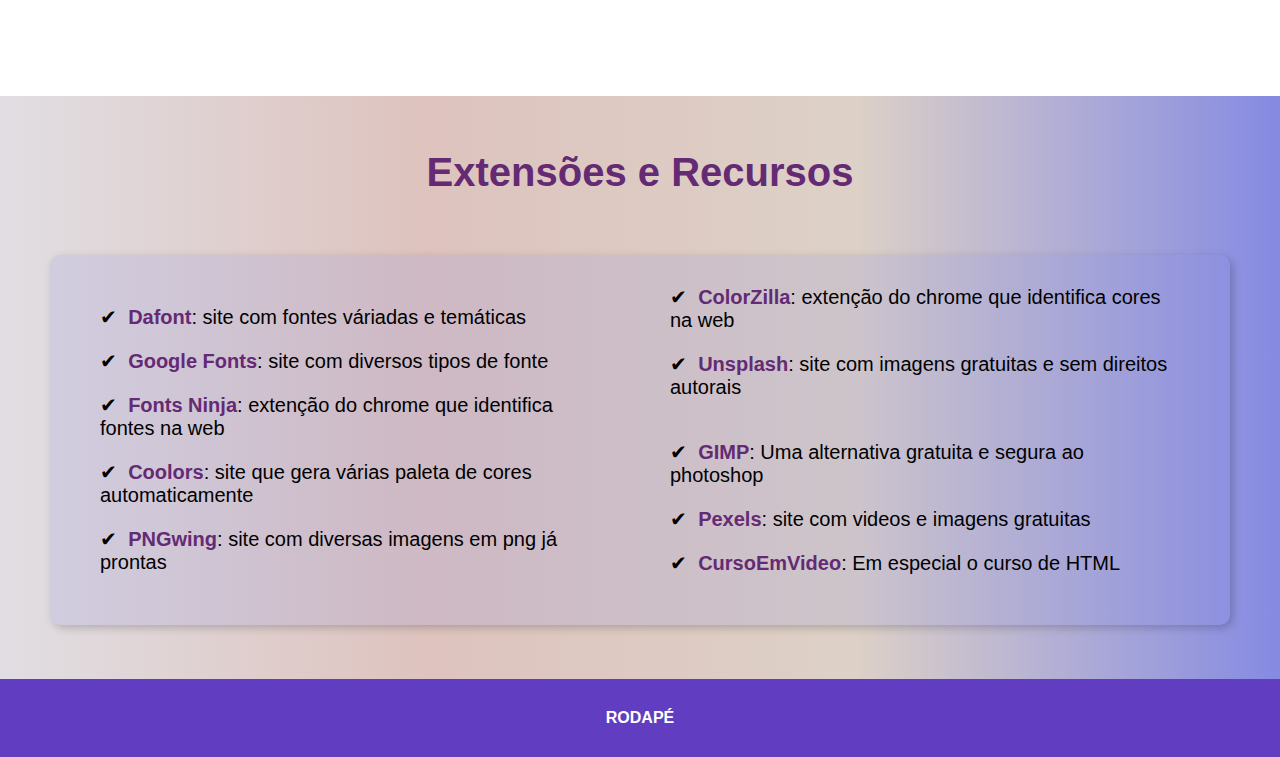
==== commit bca14ed8: "ajustes" ====
--- a/index.html
+++ b/index.html
@@ -57,17 +57,19 @@
         <h1 class="titulo">Extensões e Recursos</h1>
         <div class="cont-ideia">
             <ul>
-                <li><a href="https://www.dafont.com/pt/" target="_blank">Dafont</a>: site con fontes várias e temáticas</li>
+                <li><a href="https://www.dafont.com/pt/" target="_blank">Dafont</a>: site com fontes váriadas e temáticas</li>
                 <li><a href="https://fonts.google.com/" target="_blank">Google Fonts</a>: site com diversos tipos de fonte</li>
                 <li><a href="https://chrome.google.com/webstore/detail/fonts-ninja/eljapbgkmlngdpckoiiibecpemleclhh?hl=pt-br" target="_blank">Fonts Ninja</a>: extenção do chrome que identifica fontes na web</li>
                 <li><a href="https://chrome.google.com/webstore/detail/colorzilla/bhlhnicpbhignbdhedgjhgdocnmhomnp?hl=pt-br" target="_blank">ColorZilla</a>: extenção do chrome que identifica cores na web</li>
                 <li><a href="https://unsplash.com/pt-br" target="_blank">Unsplash</a>: site com imagens gratuitas e sem direitos autorais</li>
+            </ul>  
+            <ul>
                 <li><a href="https://coolors.co/" target="_blank">Coolors</a>: site que gera várias paleta de cores automaticamente</li>
                 <li><a href="https://www.pngwing.com/pt" target="_blank">PNGwing</a>: site com diversas imagens em png já prontas</li>
                 <li><a href="https://www.gimp.org/">GIMP</a>: Uma alternativa gratuita e segura ao photoshop</li>
                 <li><a href="https://www.pexels.com/pt-br/">Pexels</a>: site com videos e imagens gratuitas</li>
                 <li><a href="https://www.youtube.com/playlist?list=PLHz_AreHm4dkZ9-atkcmcBaMZdmLHft8n" target="_blank">CursoEmVideo</a>: Em especial o curso de HTML</li>
-            </ul>     
+            </ul>   
         </div>
     </section>
 
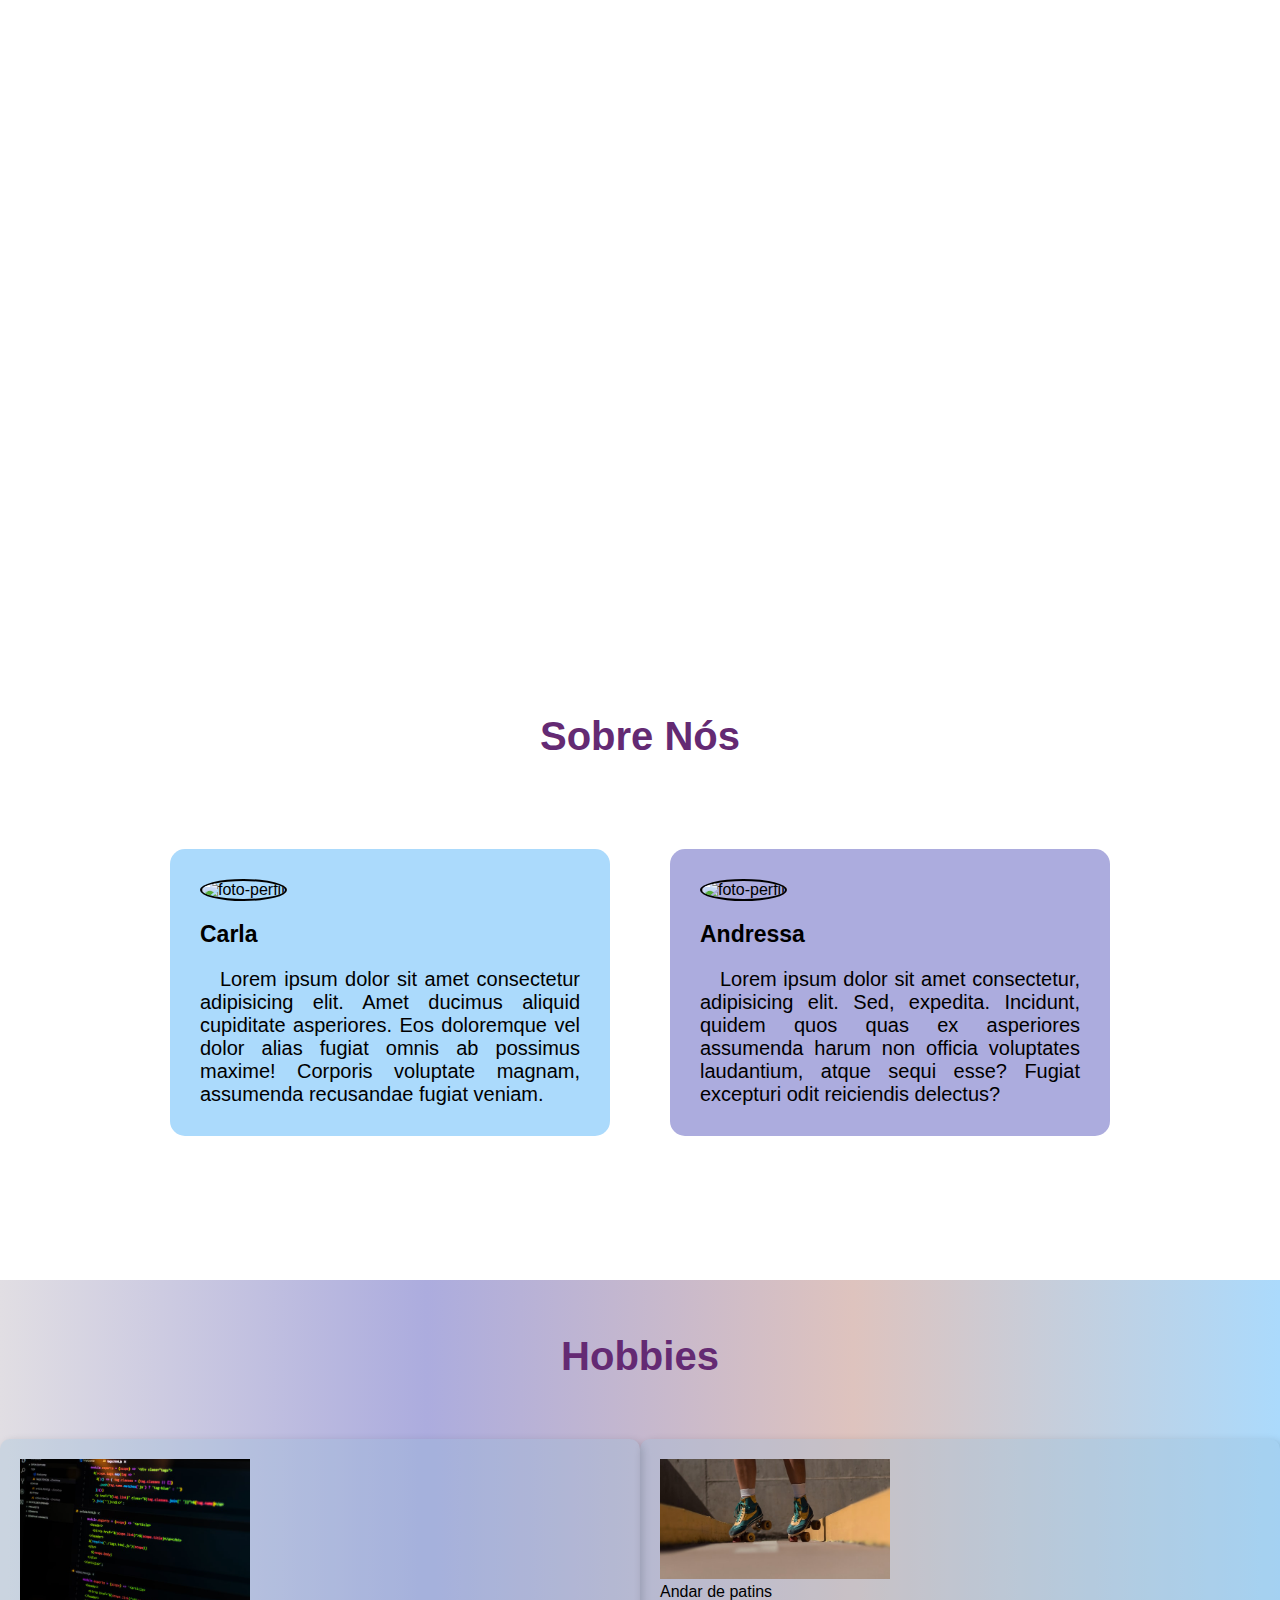
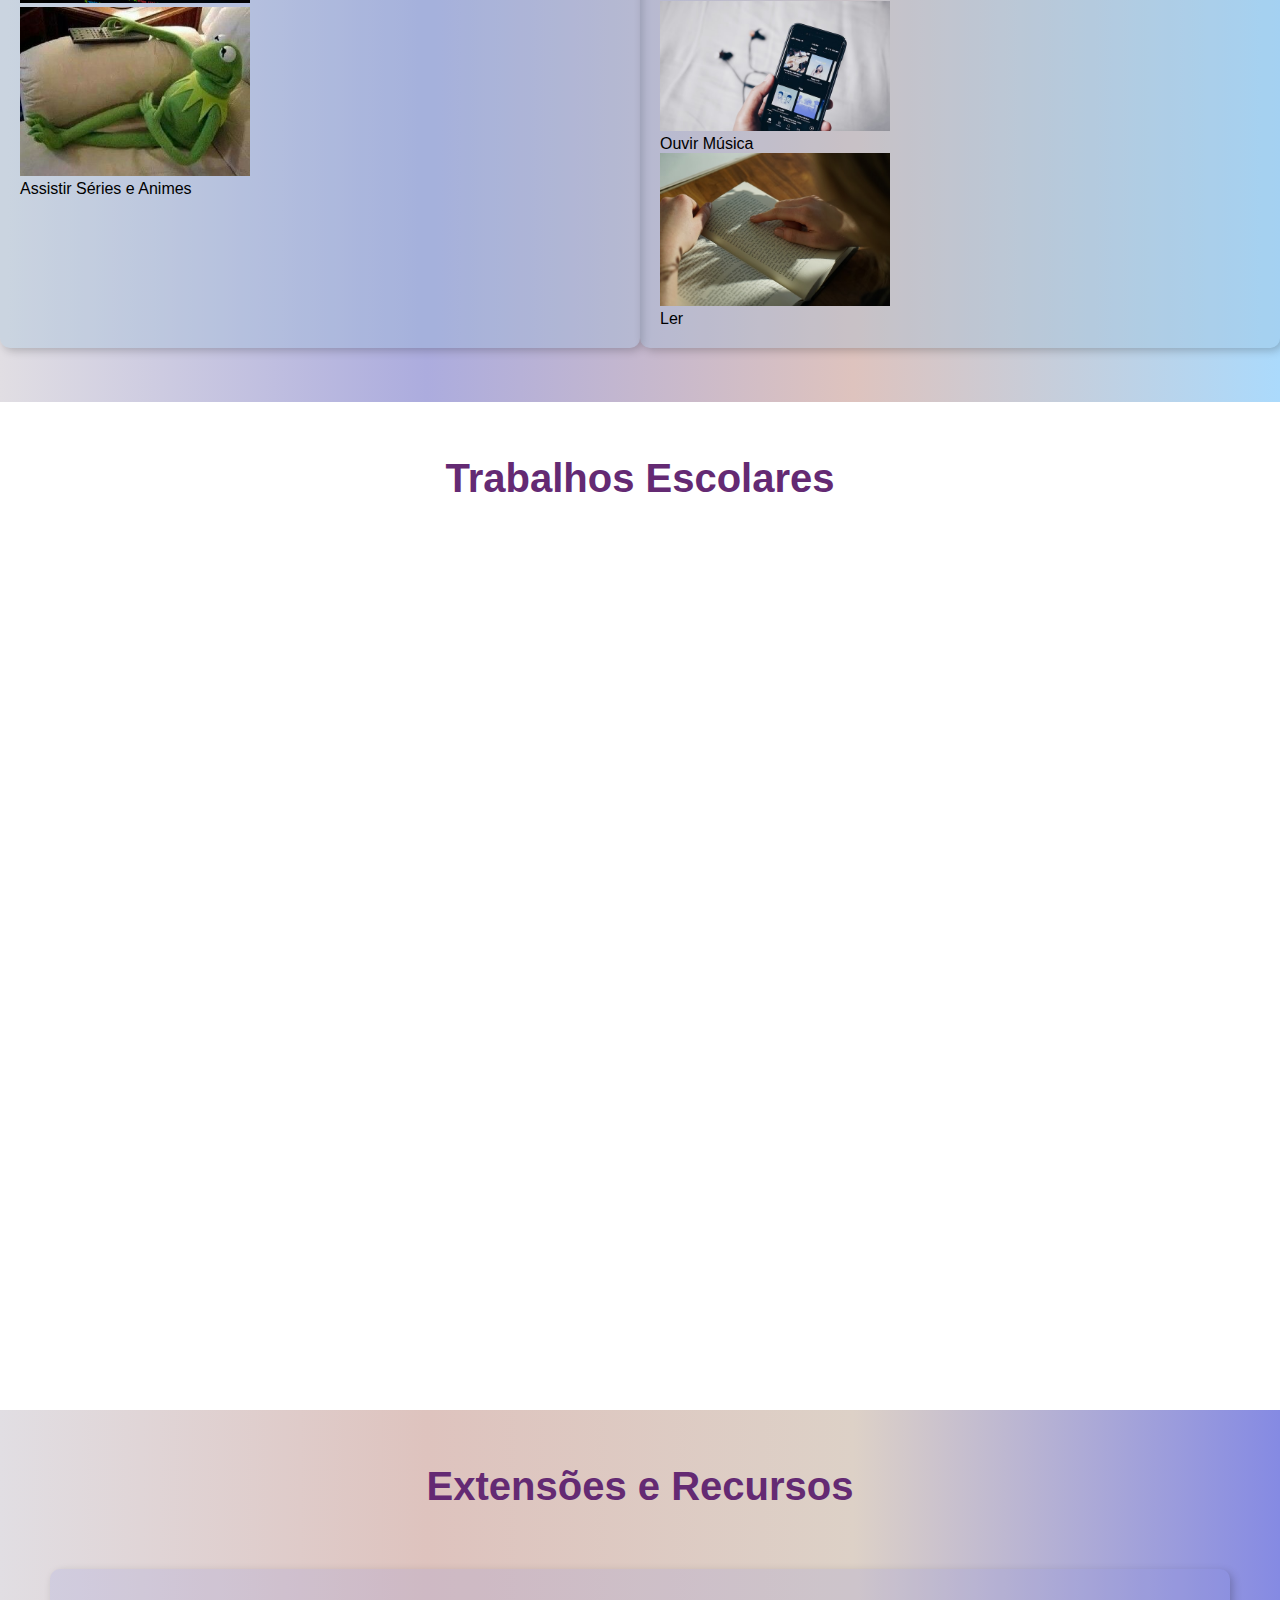
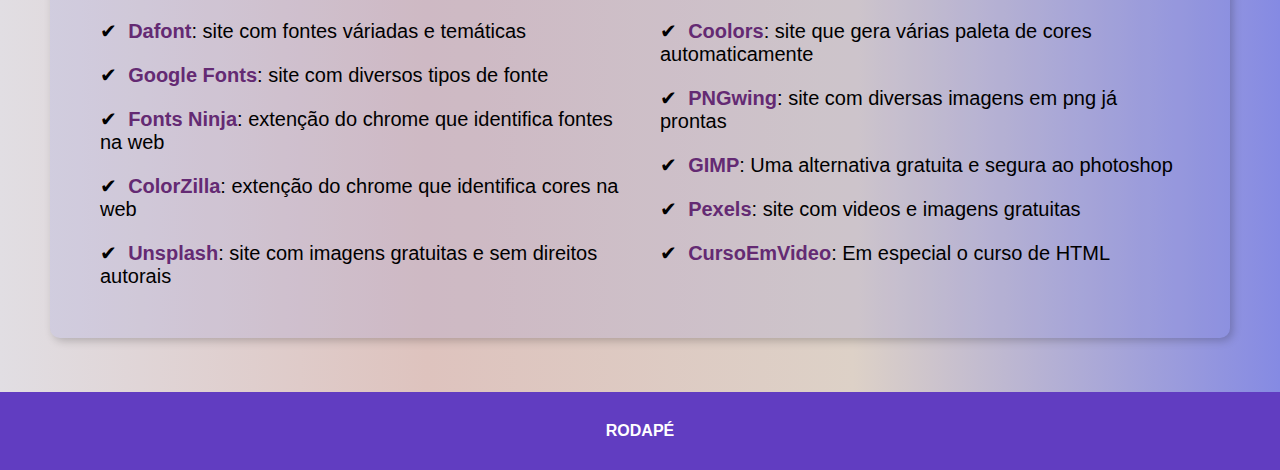
==== commit 4ac2b9f9: "ajustes" ====
--- a/index.html
+++ b/index.html
@@ -47,6 +47,34 @@
 
     <section id="hobbies">
         <h1 class="titulo">Hobbies</h1>
+        <div class="hobs">
+            <div class="hob">
+                <div>
+                    <img src="imagens/img-programar.jpg" alt="">
+                </div>
+                <div>
+                    <img src="imagens/img-assisitir.jpg" alt="">
+                    <p>Assistir Séries e Animes</p>
+                </div>
+                <div>
+                    <img src="imagens/img-jogando.jpg" alt="">
+                </div>
+            </div>
+            <div class="hob">
+                <div>
+                    <img src="imagens/img-patins.jpg" alt="">
+                    <p>Andar de patins</p>
+                </div>
+                <div>
+                    <img src="imagens/img-musica.jpg" alt="">
+                    <p>Ouvir Música</p>
+                </div>
+                <div>
+                    <img src="imagens/img-ler.jpg" alt="">
+                    <p>Ler</p>
+                </div>
+            </div>
+        </div>
     </section>
 
     <section id="trabalhos">
--- a/style.css
+++ b/style.css
@@ -137,12 +137,29 @@
 
 #hobbies {
     width: 100vw;
-    height: 100vh;
     background: linear-gradient(to right, #E1DEE3, #ACACDE, #DEC3BE, #ABDAFC);
     background-position: center center;
     background-size: cover;
 }
 
+.hobs {
+    display: flex;
+    flex-wrap: wrap;
+}
+
+.hob {
+    width: 600px;
+    background: #95bdda4a;
+    box-shadow: 3px 3px 8px rgba(0, 0, 0, 0.205);
+    border-radius: 10px;
+    padding: 20px;
+    flex: 1 1 300px;
+
+}
+
+.hob img {
+    width: 230px;
+}
 
 /*-----------------TRABALHOS ESCOLARES-----------------*/
 #trabalhos {
@@ -163,7 +180,9 @@
 
 
 .cont-ideia {
+    display: flex;
     margin: 0 50px;
+    flex-wrap: wrap;
 
     background-color: #858ae32b;
     padding: 30px;
@@ -172,9 +191,9 @@
 }
 
 .cont-ideia > ul {
+    flex: 1 1 300px;
     list-style-type: '\2714\00A0\00A0'; /*Não é compatível com todo tipo de navegador*/
     list-style-position: inside;
-    columns: 2;
 }
 
 .cont-ideia ul li {
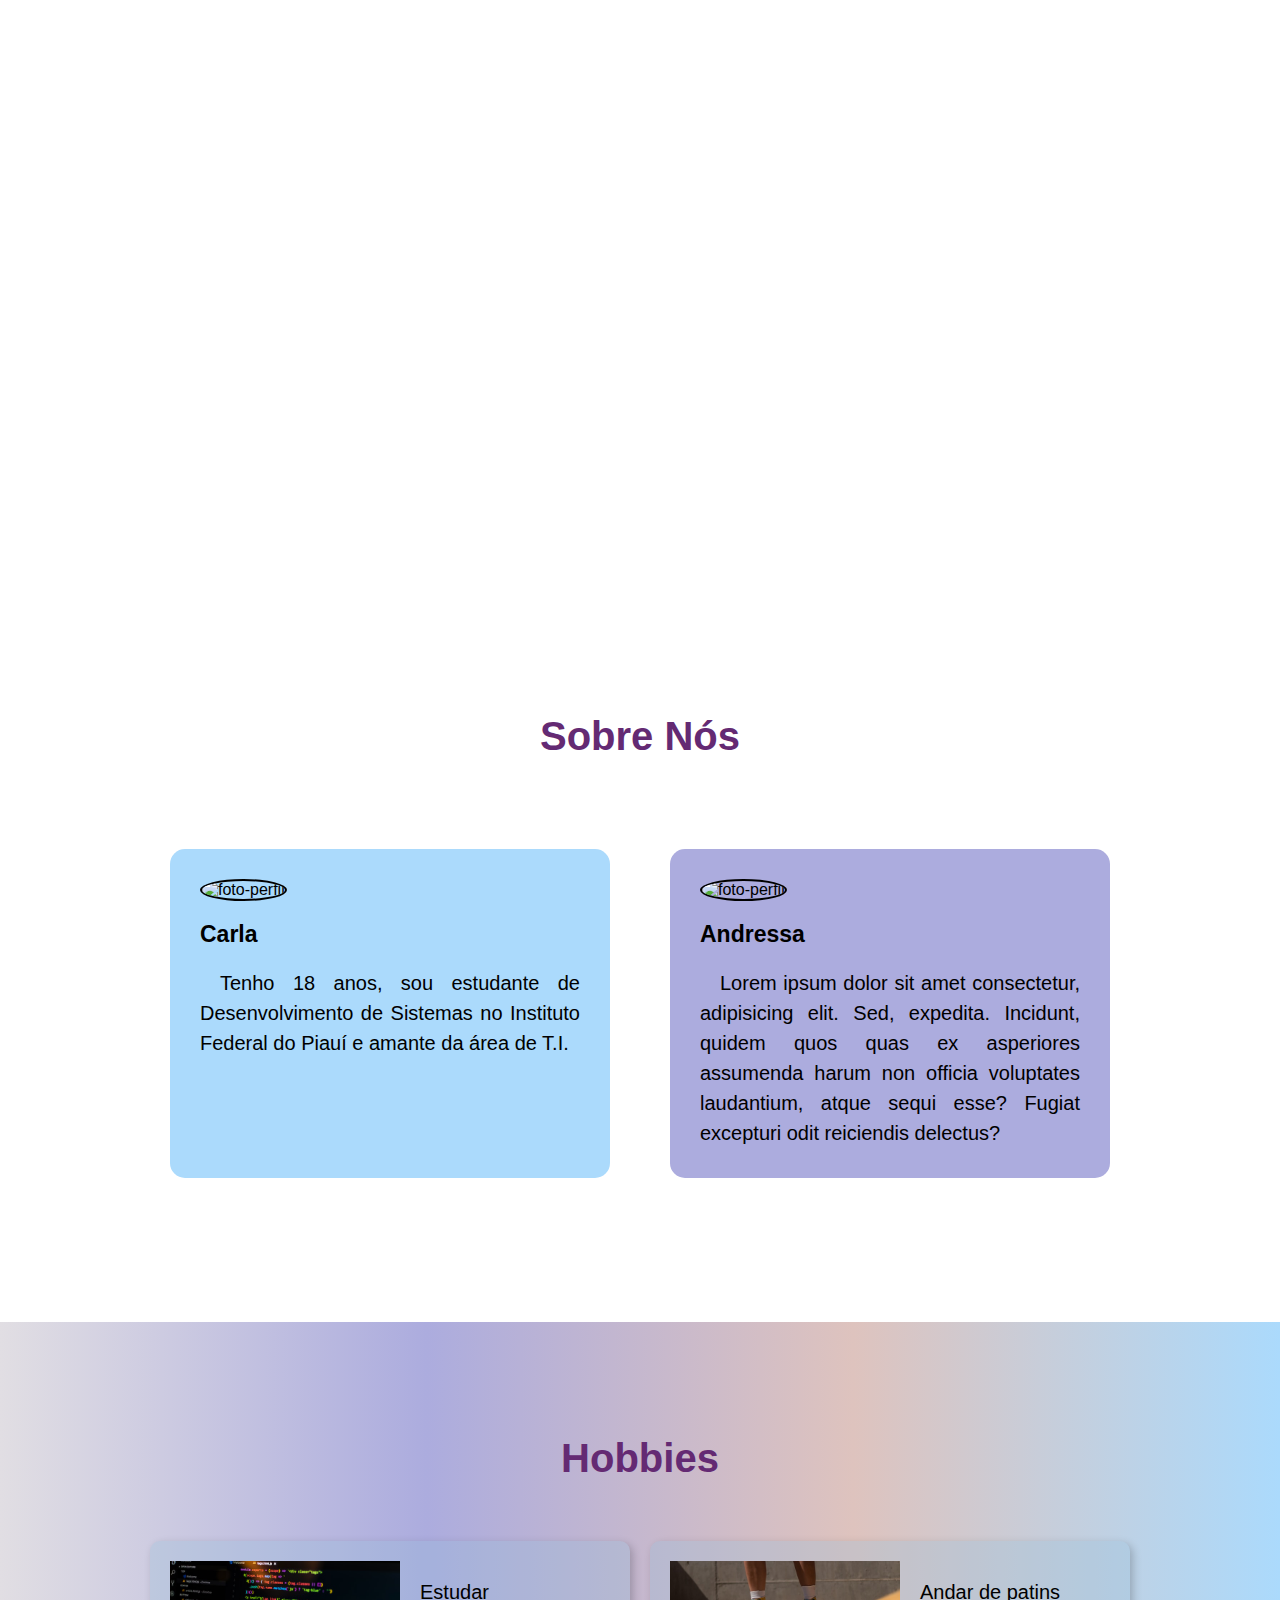
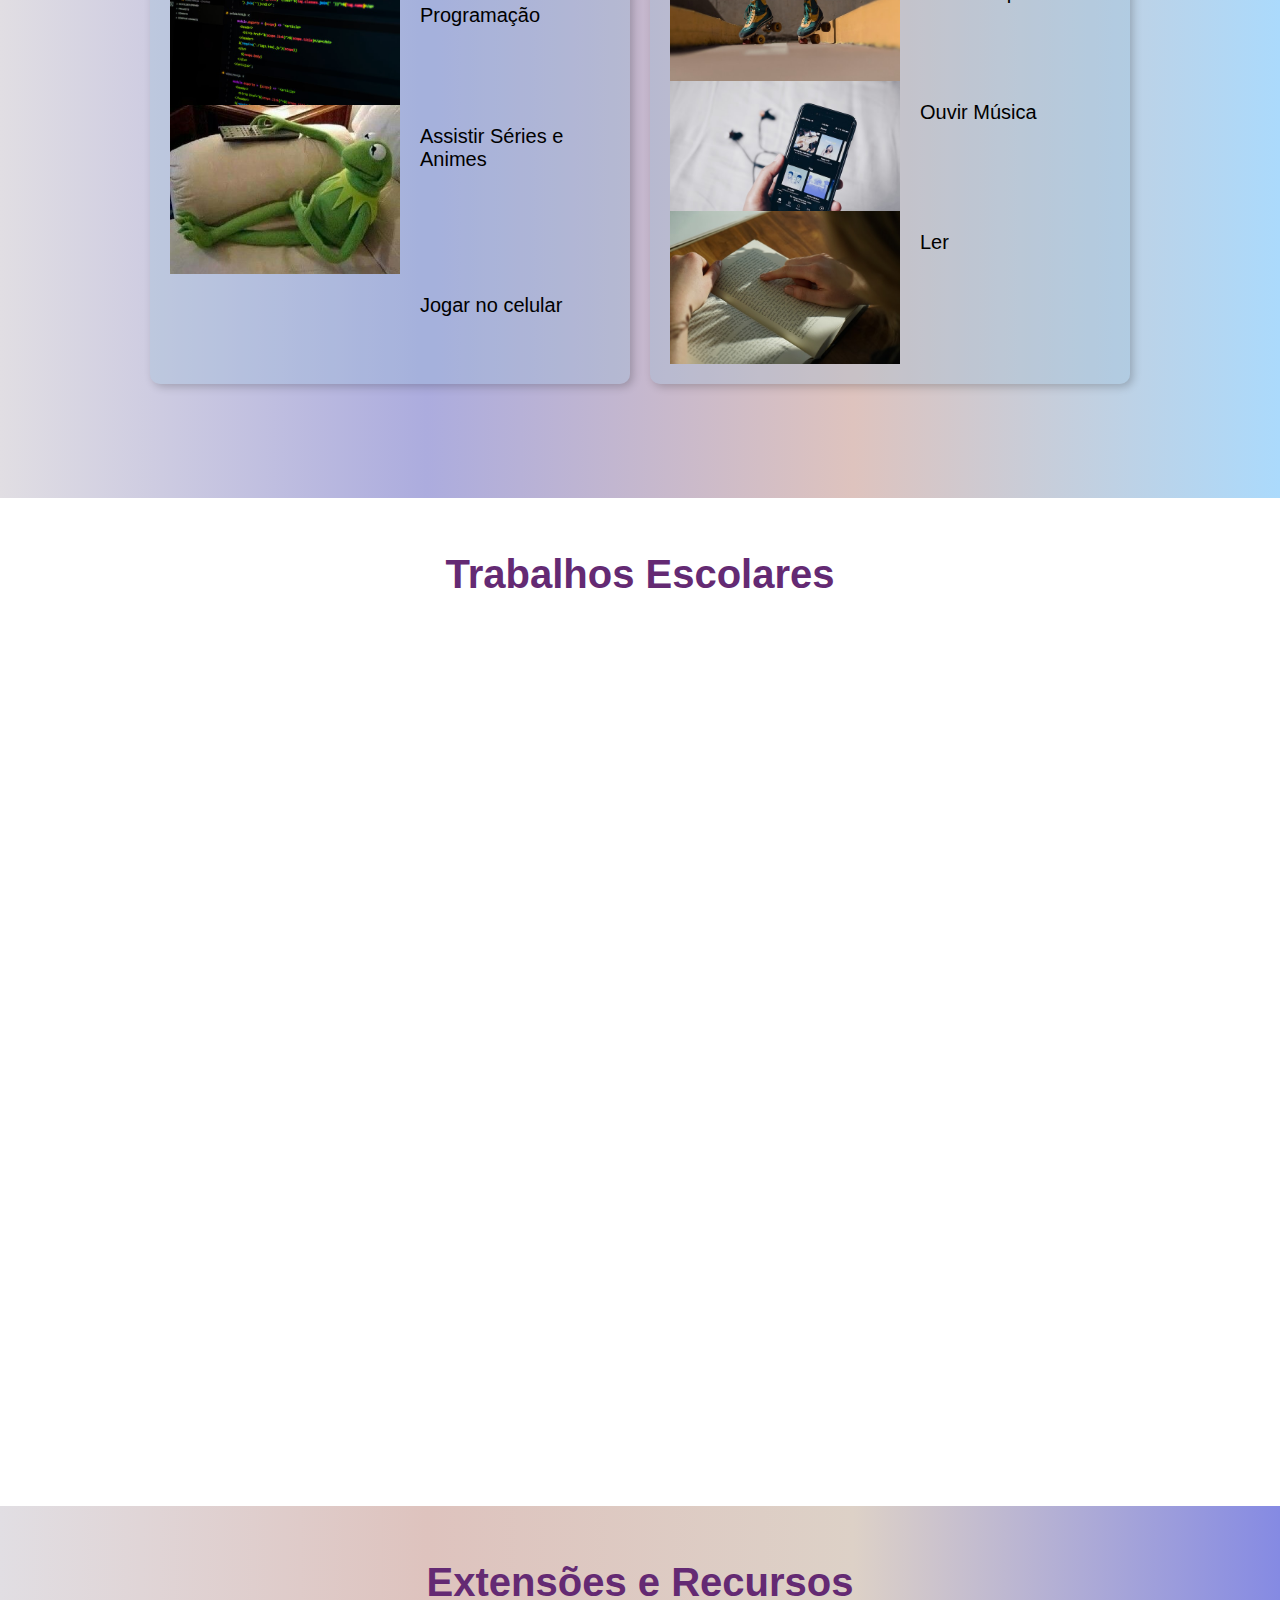
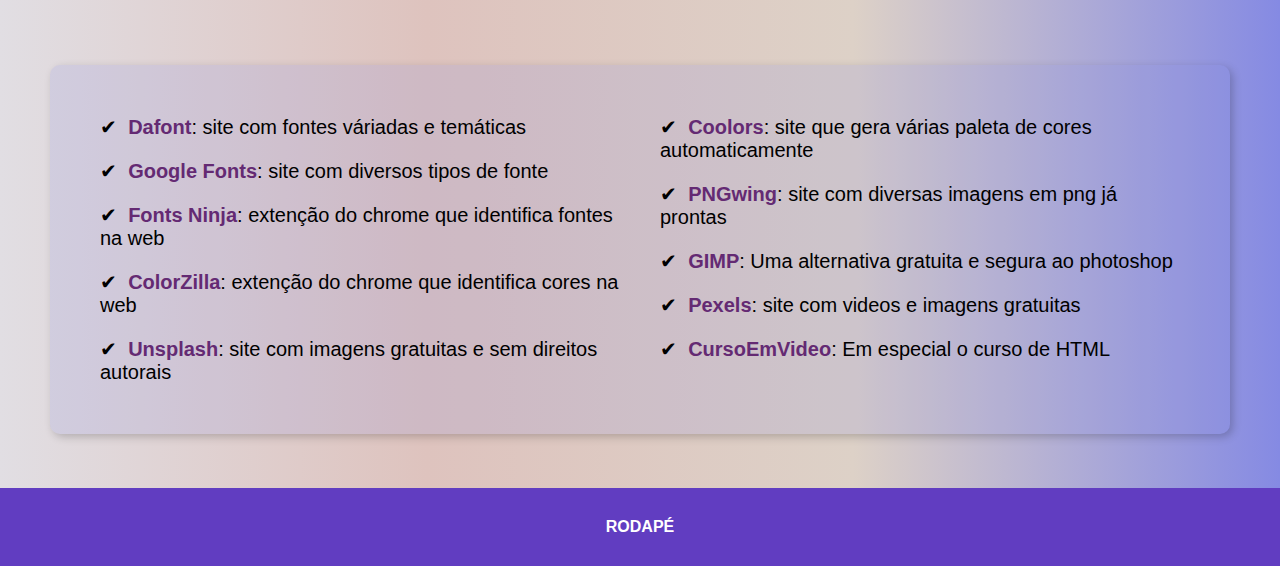
==== commit 173ca3cb: "ajustes" ====
--- a/index.html
+++ b/index.html
@@ -31,7 +31,7 @@
                     <img src="https://github.com/carla11235813/trabalho-escola/blob/main/imagens/_gumball.jpg?raw=true" alt="foto-perfil">
                     <h3>Carla</h3>
                     <p class="texto">
-                        Lorem ipsum dolor sit amet consectetur adipisicing elit. Amet ducimus aliquid cupiditate asperiores. Eos doloremque vel dolor alias fugiat omnis ab possimus maxime! Corporis voluptate magnam, assumenda recusandae fugiat veniam.
+                        Tenho 18 anos, sou estudante de Desenvolvimento de Sistemas no Instituto Federal do Piauí e amante da área de T.I.
                     </p>
                 </div>
                 <div class="andressa">
@@ -46,32 +46,36 @@
     </section>
 
     <section id="hobbies">
-        <h1 class="titulo">Hobbies</h1>
-        <div class="hobs">
-            <div class="hob">
-                <div>
-                    <img src="imagens/img-programar.jpg" alt="">
+        <div class="container">
+            <h1 class="titulo">Hobbies</h1>
+            <div class="hobs">
+                <div class="hob">
+                    <div class="hob-div">
+                        <img src="imagens/img-programar.jpg" alt="">
+                        <p>Estudar Programação</p>
+                    </div>
+                    <div class="hob-div">
+                        <img src="imagens/img-assisitir.jpg" alt="">
+                        <p>Assistir Séries e Animes</p>
+                    </div>
+                    <div class="hob-div">
+                        <img src="imagens/img-jogando.jpg" alt="">
+                        <p>Jogar no celular</p>
+                    </div>
                 </div>
-                <div>
-                    <img src="imagens/img-assisitir.jpg" alt="">
-                    <p>Assistir Séries e Animes</p>
-                </div>
-                <div>
-                    <img src="imagens/img-jogando.jpg" alt="">
-                </div>
-            </div>
-            <div class="hob">
-                <div>
-                    <img src="imagens/img-patins.jpg" alt="">
-                    <p>Andar de patins</p>
-                </div>
-                <div>
-                    <img src="imagens/img-musica.jpg" alt="">
-                    <p>Ouvir Música</p>
-                </div>
-                <div>
-                    <img src="imagens/img-ler.jpg" alt="">
-                    <p>Ler</p>
+                <div class="hob">
+                    <div class="hob-div">
+                        <img src="imagens/img-patins.jpg" alt="">
+                        <p>Andar de patins</p>
+                    </div>
+                    <div class="hob-div">
+                        <img src="imagens/img-musica.jpg" alt="">
+                        <p>Ouvir Música</p>
+                    </div>
+                    <div class="hob-div">
+                        <img src="imagens/img-ler.jpg" alt="">
+                        <p>Ler</p>
+                    </div>
                 </div>
             </div>
         </div>
--- a/style.css
+++ b/style.css
@@ -117,6 +117,7 @@
 }
 
 .texto {
+    line-height: 30px;
     text-align: justify;
     text-indent: 20px;
     font-size: 20px;
@@ -145,9 +146,12 @@
 .hobs {
     display: flex;
     flex-wrap: wrap;
+    justify-content: space-evenly;
+
 }
 
 .hob {
+    margin: 0 10px;
     width: 600px;
     background: #95bdda4a;
     box-shadow: 3px 3px 8px rgba(0, 0, 0, 0.205);
@@ -157,9 +161,20 @@
 
 }
 
+.hob-div {
+    display: flex;
+}
+
+.hob-div p {
+    padding: 20px;
+    font-size: 20px;
+
+}
 .hob img {
     width: 230px;
 }
+
+
 
 /*-----------------TRABALHOS ESCOLARES-----------------*/
 #trabalhos {
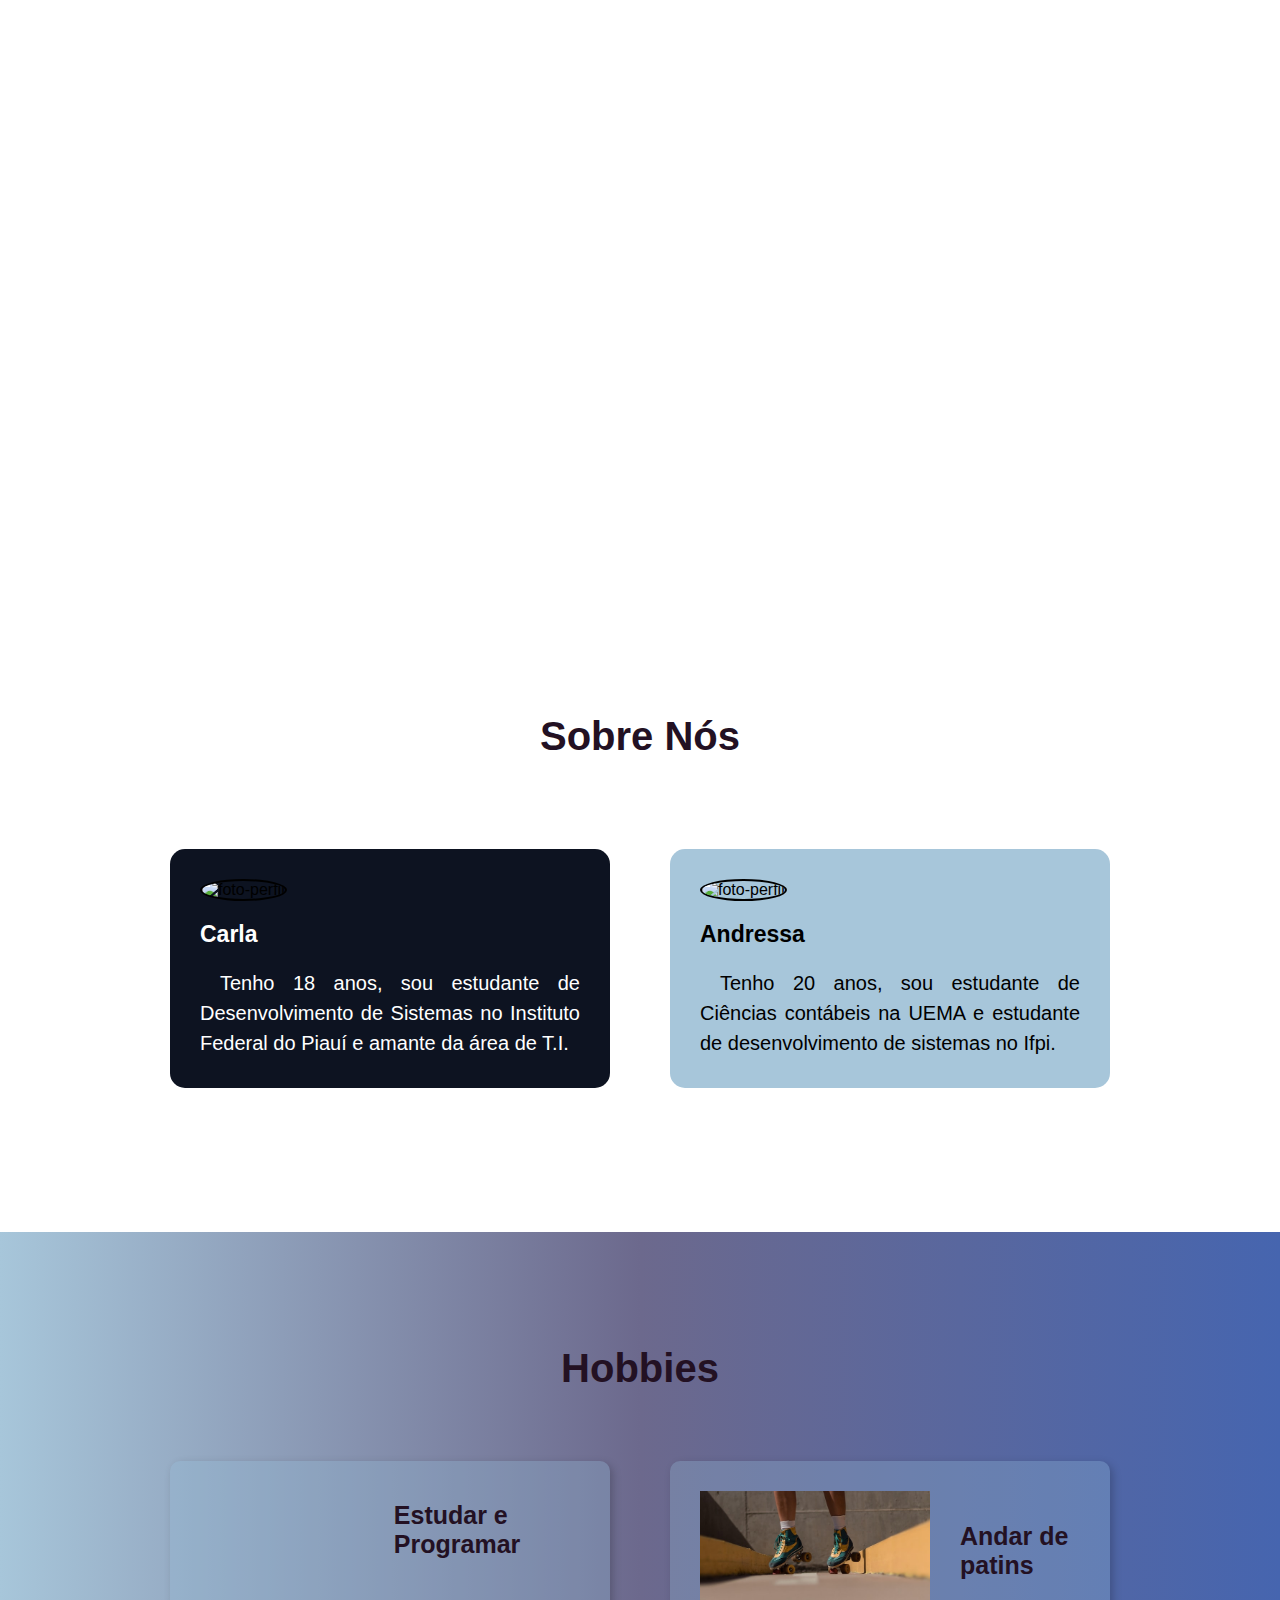
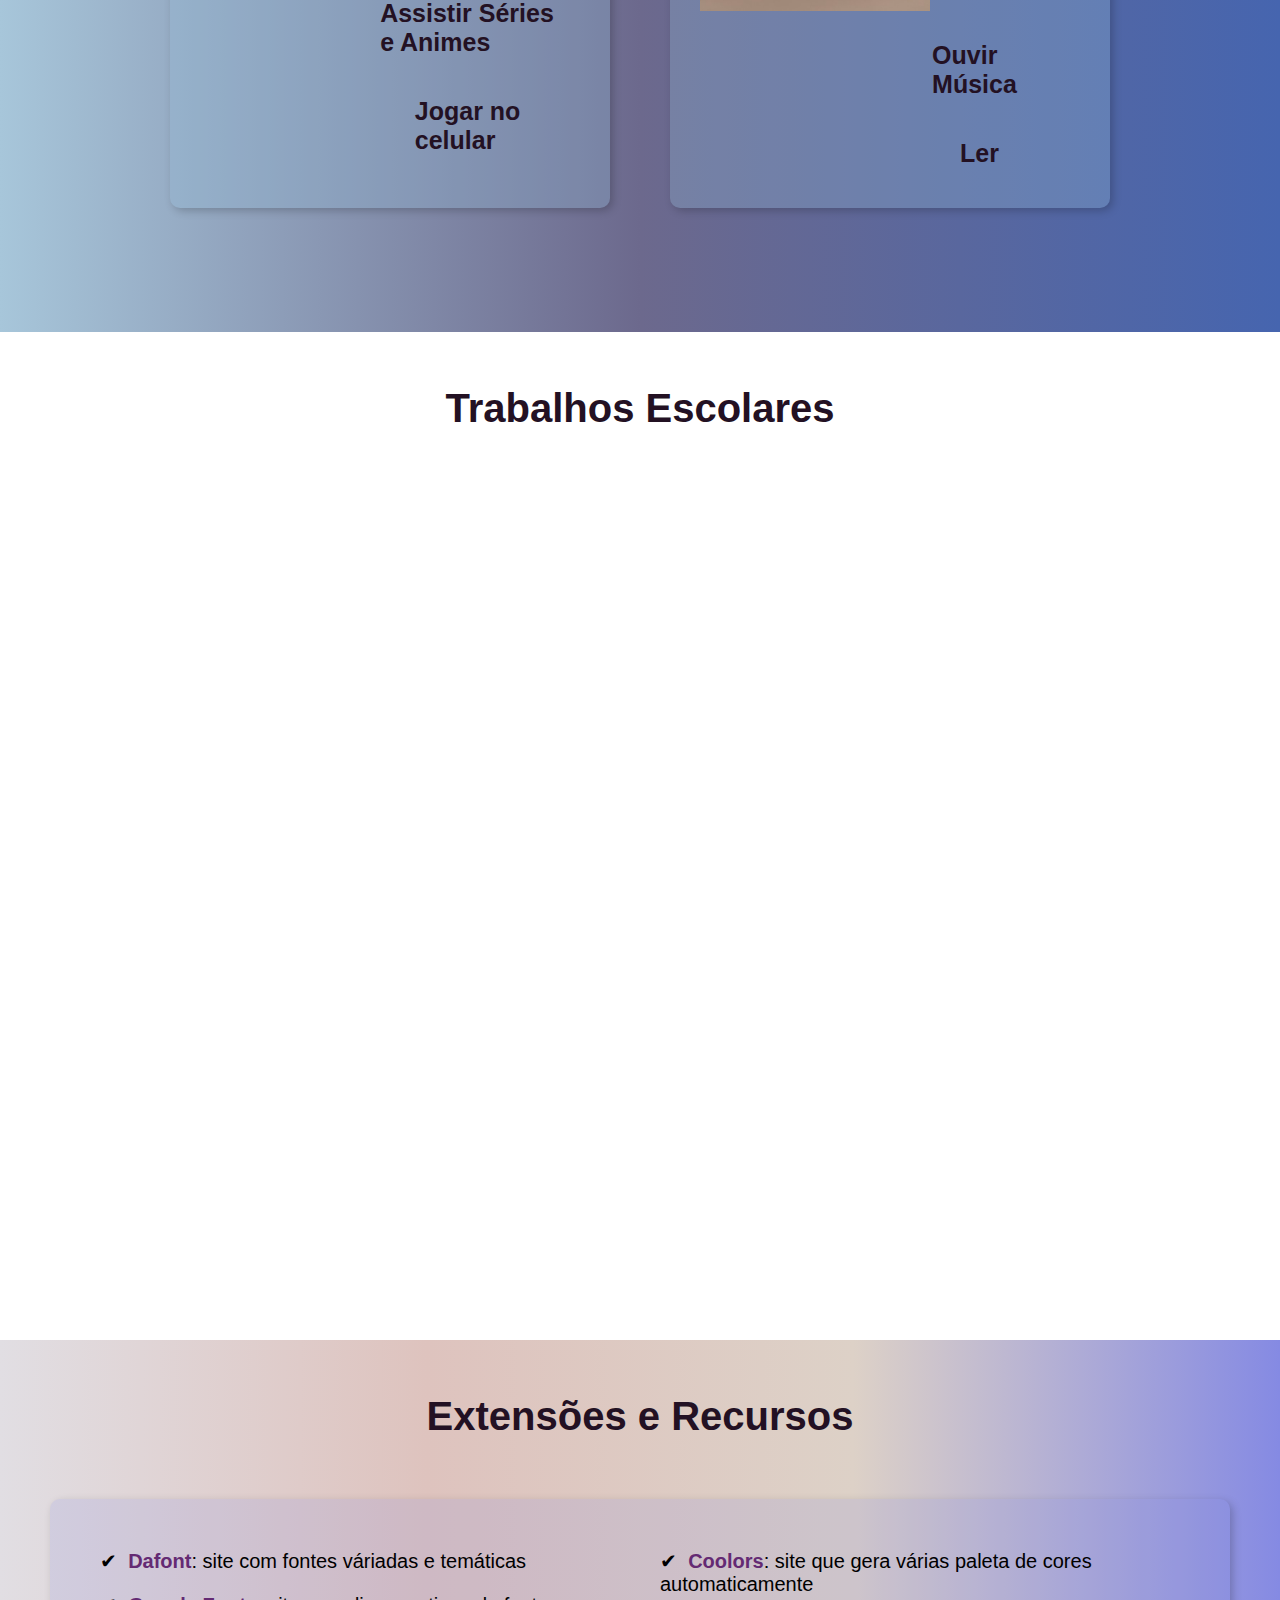
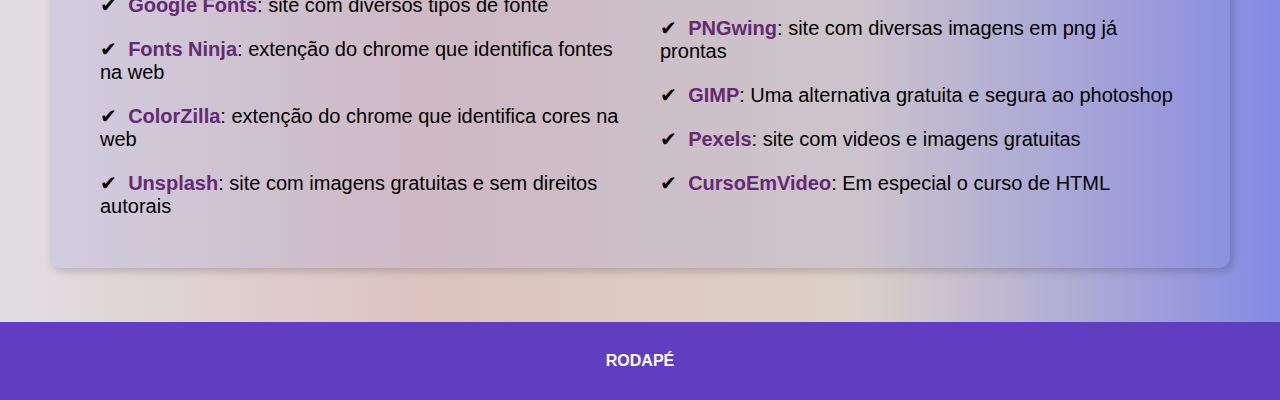
==== commit 5d9a7040: "ajustes" ====
--- a/index.html
+++ b/index.html
@@ -28,17 +28,17 @@
             <h1 class="titulo">Sobre Nós</h1>
             <div class="cards">
                 <div class="carla">
-                    <img src="https://github.com/carla11235813/trabalho-escola/blob/main/imagens/_gumball.jpg?raw=true" alt="foto-perfil">
+                    <img src="https://i.pinimg.com/originals/2a/51/64/2a5164c11b0468154dbcef44858e0769.gif" alt="foto-perfil">
                     <h3>Carla</h3>
                     <p class="texto">
                         Tenho 18 anos, sou estudante de Desenvolvimento de Sistemas no Instituto Federal do Piauí e amante da área de T.I.
                     </p>
                 </div>
                 <div class="andressa">
-                    <img src="https://github.com/carla11235813/trabalho-escola/blob/main/imagens/_darwin.jpg?raw=true" alt="foto-perfil">
+                    <img src="https://i.pinimg.com/originals/6d/25/18/6d2518cd95695880e545c36c9995443d.gif" alt="foto-perfil">
                     <h3>Andressa</h3>
                     <p class="texto">
-                        Lorem ipsum dolor sit amet consectetur, adipisicing elit. Sed, expedita. Incidunt, quidem quos quas ex asperiores assumenda harum non officia voluptates laudantium, atque sequi esse? Fugiat excepturi odit reiciendis delectus?
+                        Tenho 20 anos, sou estudante de Ciências contábeis na UEMA e estudante de desenvolvimento de sistemas no Ifpi.
                     </p>
                 </div>
             </div>
@@ -51,11 +51,11 @@
             <div class="hobs">
                 <div class="hob">
                     <div class="hob-div">
-                        <img src="imagens/img-programar.jpg" alt="">
-                        <p>Estudar Programação</p>
+                        <img src="https://i.pinimg.com/originals/75/c2/f8/75c2f842863ae2df6b3ac2d0a4d63026.gif" alt="">
+                        <p>Estudar e Programar</p>
                     </div>
                     <div class="hob-div">
-                        <img src="imagens/img-assisitir.jpg" alt="">
+                        <img src="https://i.pinimg.com/originals/95/38/99/95389934d86aca579f63ead07fe8a12f.gif" alt="">
                         <p>Assistir Séries e Animes</p>
                     </div>
                     <div class="hob-div">
@@ -69,11 +69,11 @@
                         <p>Andar de patins</p>
                     </div>
                     <div class="hob-div">
-                        <img src="imagens/img-musica.jpg" alt="">
+                        <img src="https://i.pinimg.com/originals/53/be/fb/53befb59578b676869b012551798cf8d.gif" alt="">
                         <p>Ouvir Música</p>
                     </div>
                     <div class="hob-div">
-                        <img src="imagens/img-ler.jpg" alt="">
+                        <img src="https://blogsemserifa.files.wordpress.com/2018/07/gif-steven.gif" alt="">
                         <p>Ler</p>
                     </div>
                 </div>
--- a/style.css
+++ b/style.css
@@ -21,7 +21,7 @@
 
 /*CONFIGURAÇÕES PARA ODOS DA TAG titulo*/
 .titulo {
-    color: #642a73;
+    color: #231123;
     font-size: 40px;
     text-align: center;
     margin-bottom: 60px;
@@ -42,7 +42,7 @@
 header {
     width: 100%; /*A largura do header vai ocupar 100% da tela*/
     height: 600px; /*O header vai ter uma altura de 600px*/
-    background-image: url("https://github.com/carla11235813/trabalho-escola/blob/main/imagens/img-de-fundo-header.jpg?raw=true"); /*COLOQUEI UMA IMAGEM COMO FUNDO DO CABEÇÁRIO*/
+    background-image: url("https://i.pinimg.com/originals/92/58/9e/92589e5f88eeb86c19482fc514efdbf8.gif"); /*COLOQUEI UMA IMAGEM COMO FUNDO DO CABEÇÁRIO*/
     background-repeat: no-repeat; /*TIREI TODA REPETIÇÃO DA IMAGEM*/
     background-position: center center; /*A POSIÇÃO DA IMAGEM VAI SER CENTRALIZADO NA HORIZONTAL E VERTICAL*/
     background-size: cover;
@@ -100,16 +100,24 @@
 
 .carla {
     width: 300px;
-    background-color: #ABDAFC;
+    background-color: #0D1321;
     padding: 30px;
     border-radius: 15px;
     flex: 1 1 300px;
     margin: 30px;
 }
 
+.carla p {
+    color: white;
+}
+
+.carla h3 {
+    color: white;
+}
+
 .andressa {
     width: 300px;
-    background-color: #ACACDE;
+    background-color: #A7C6DA;
     padding: 30px;
     border-radius: 15px;
     flex: 1 1 300px;
@@ -138,7 +146,7 @@
 
 #hobbies {
     width: 100vw;
-    background: linear-gradient(to right, #E1DEE3, #ACACDE, #DEC3BE, #ABDAFC);
+    background: linear-gradient(to right, #A7C6DA, #6C698D, #4665AF);
     background-position: center center;
     background-size: cover;
 }
@@ -151,27 +159,31 @@
 }
 
 .hob {
-    margin: 0 10px;
-    width: 600px;
+    margin: 10px 30px;
+    width: 400px;
     background: #95bdda4a;
     box-shadow: 3px 3px 8px rgba(0, 0, 0, 0.205);
     border-radius: 10px;
     padding: 20px;
-    flex: 1 1 300px;
+    flex: 1 400px;
 
 }
 
 .hob-div {
     display: flex;
+    align-items: center;
 }
 
 .hob-div p {
     padding: 20px;
-    font-size: 20px;
+    font-size: 25px;
+    color: #231123;
+    font-weight: 700;
 
 }
 .hob img {
     width: 230px;
+    padding: 10px;
 }
 
 
